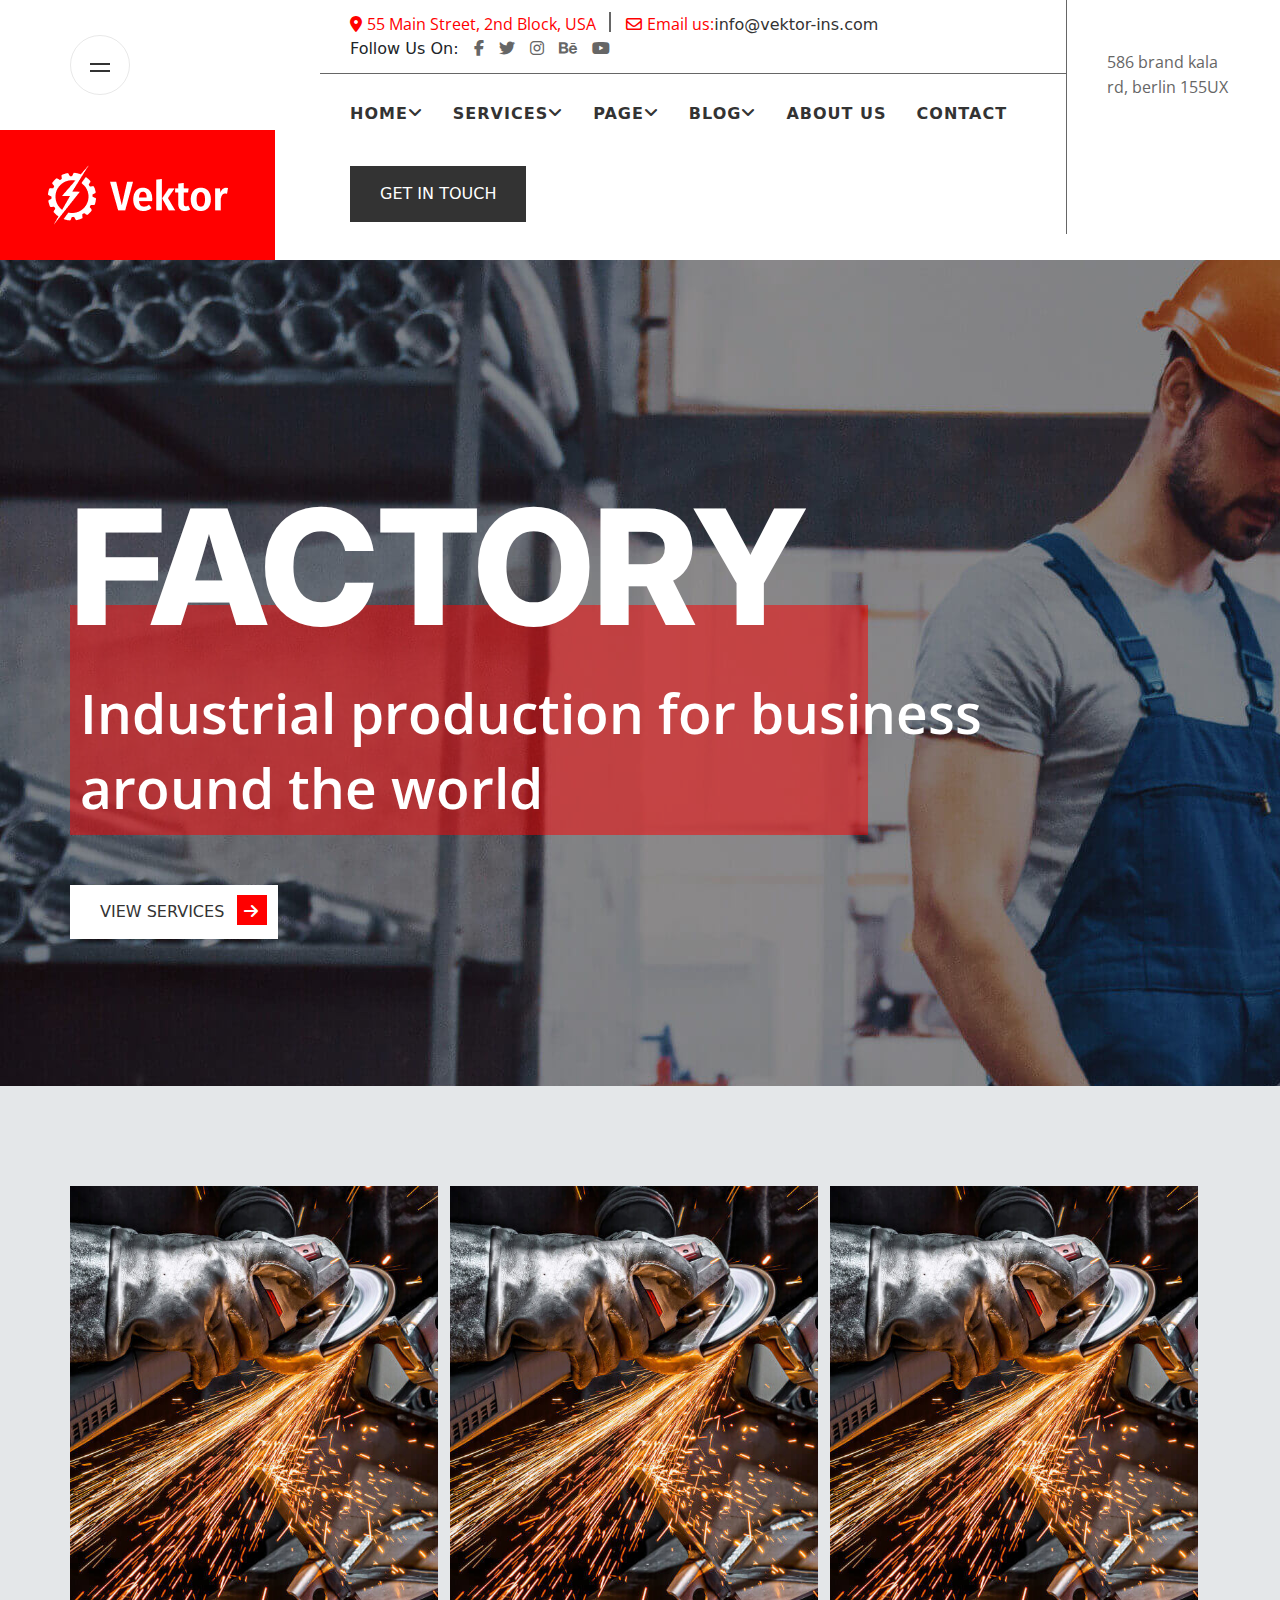
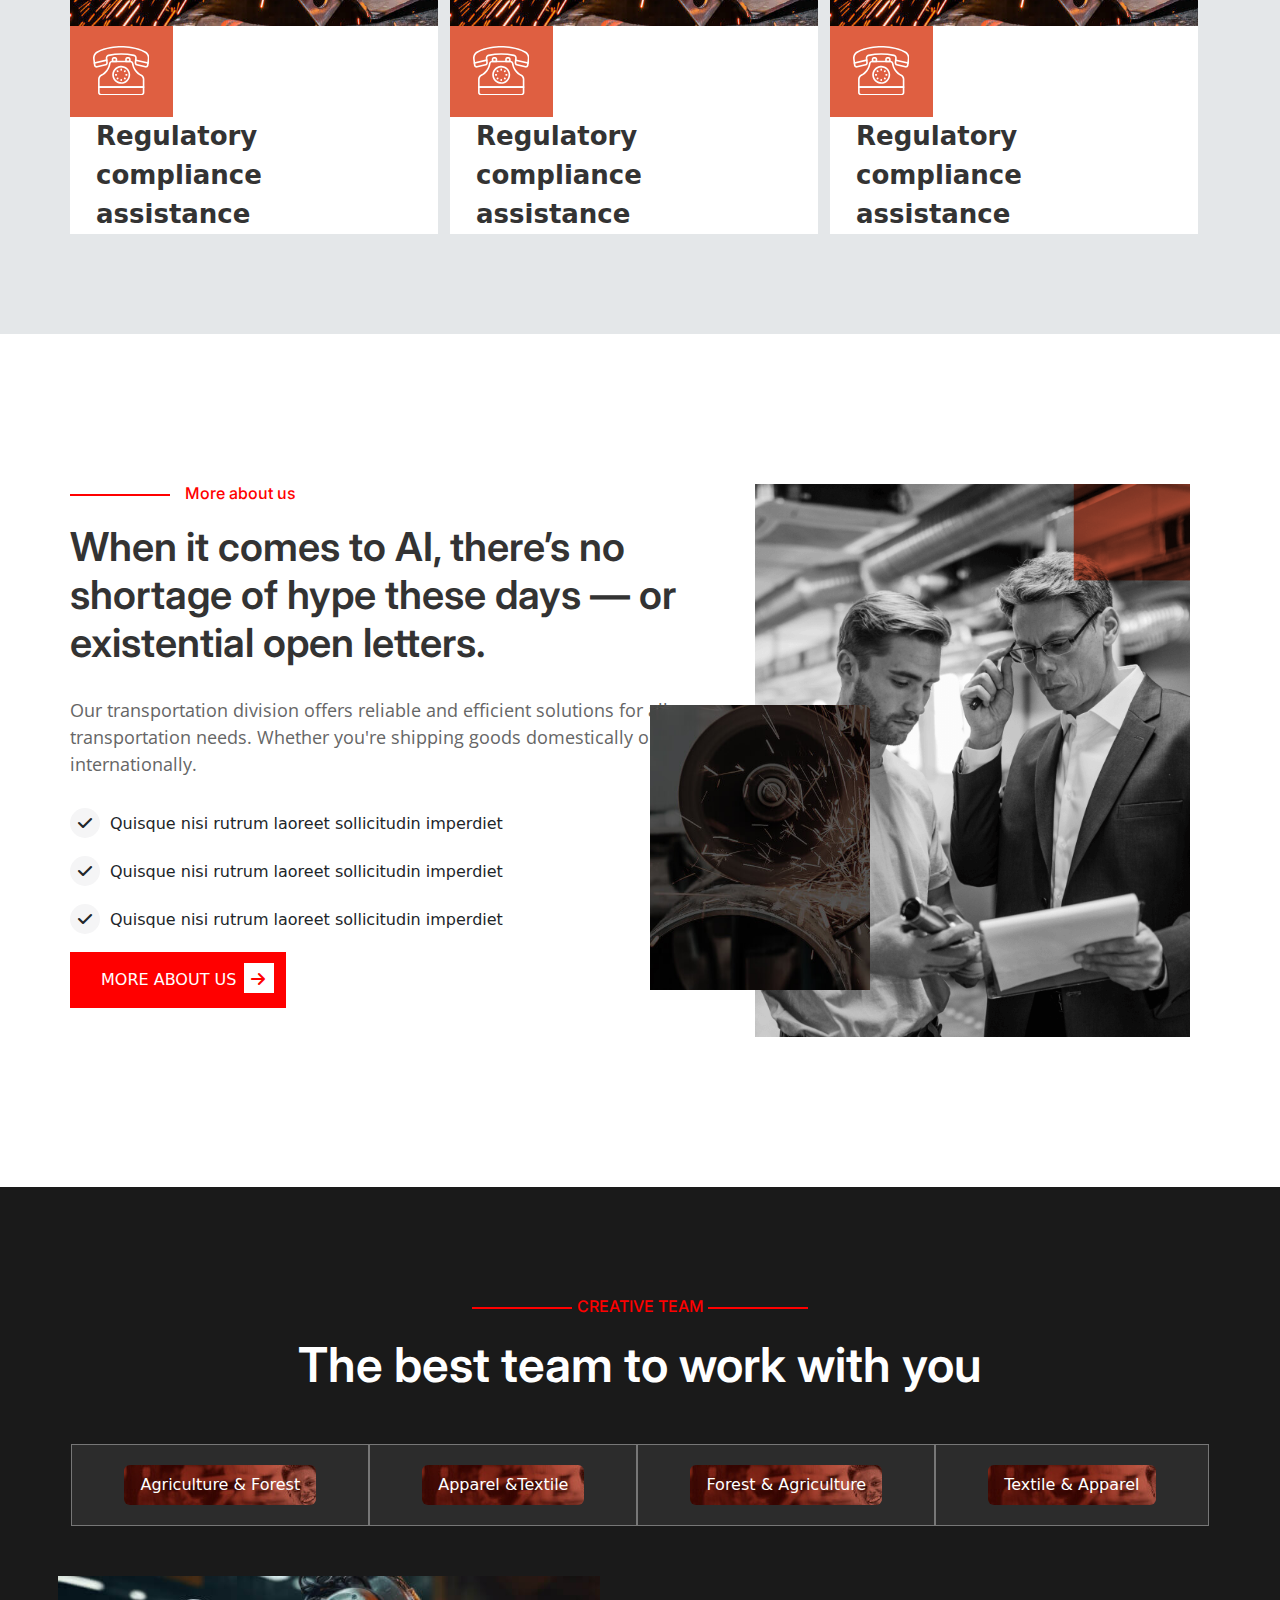
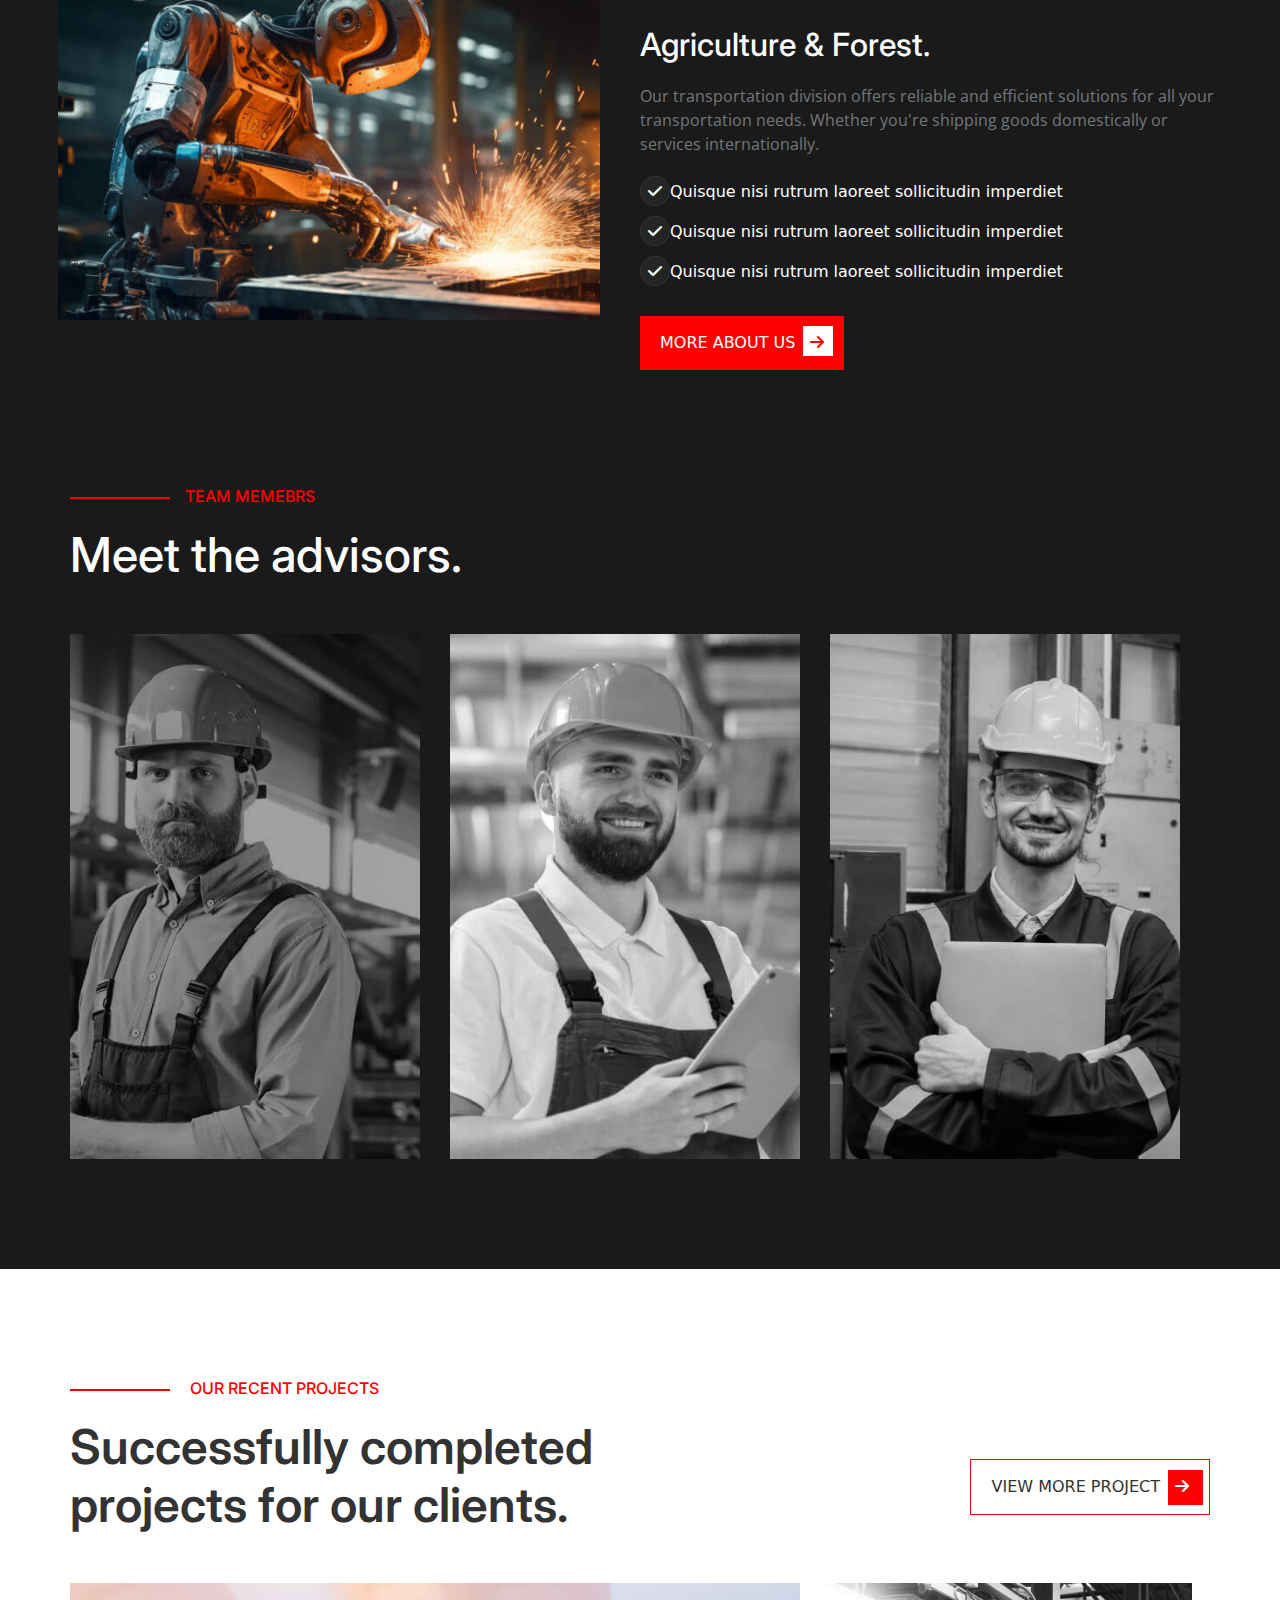
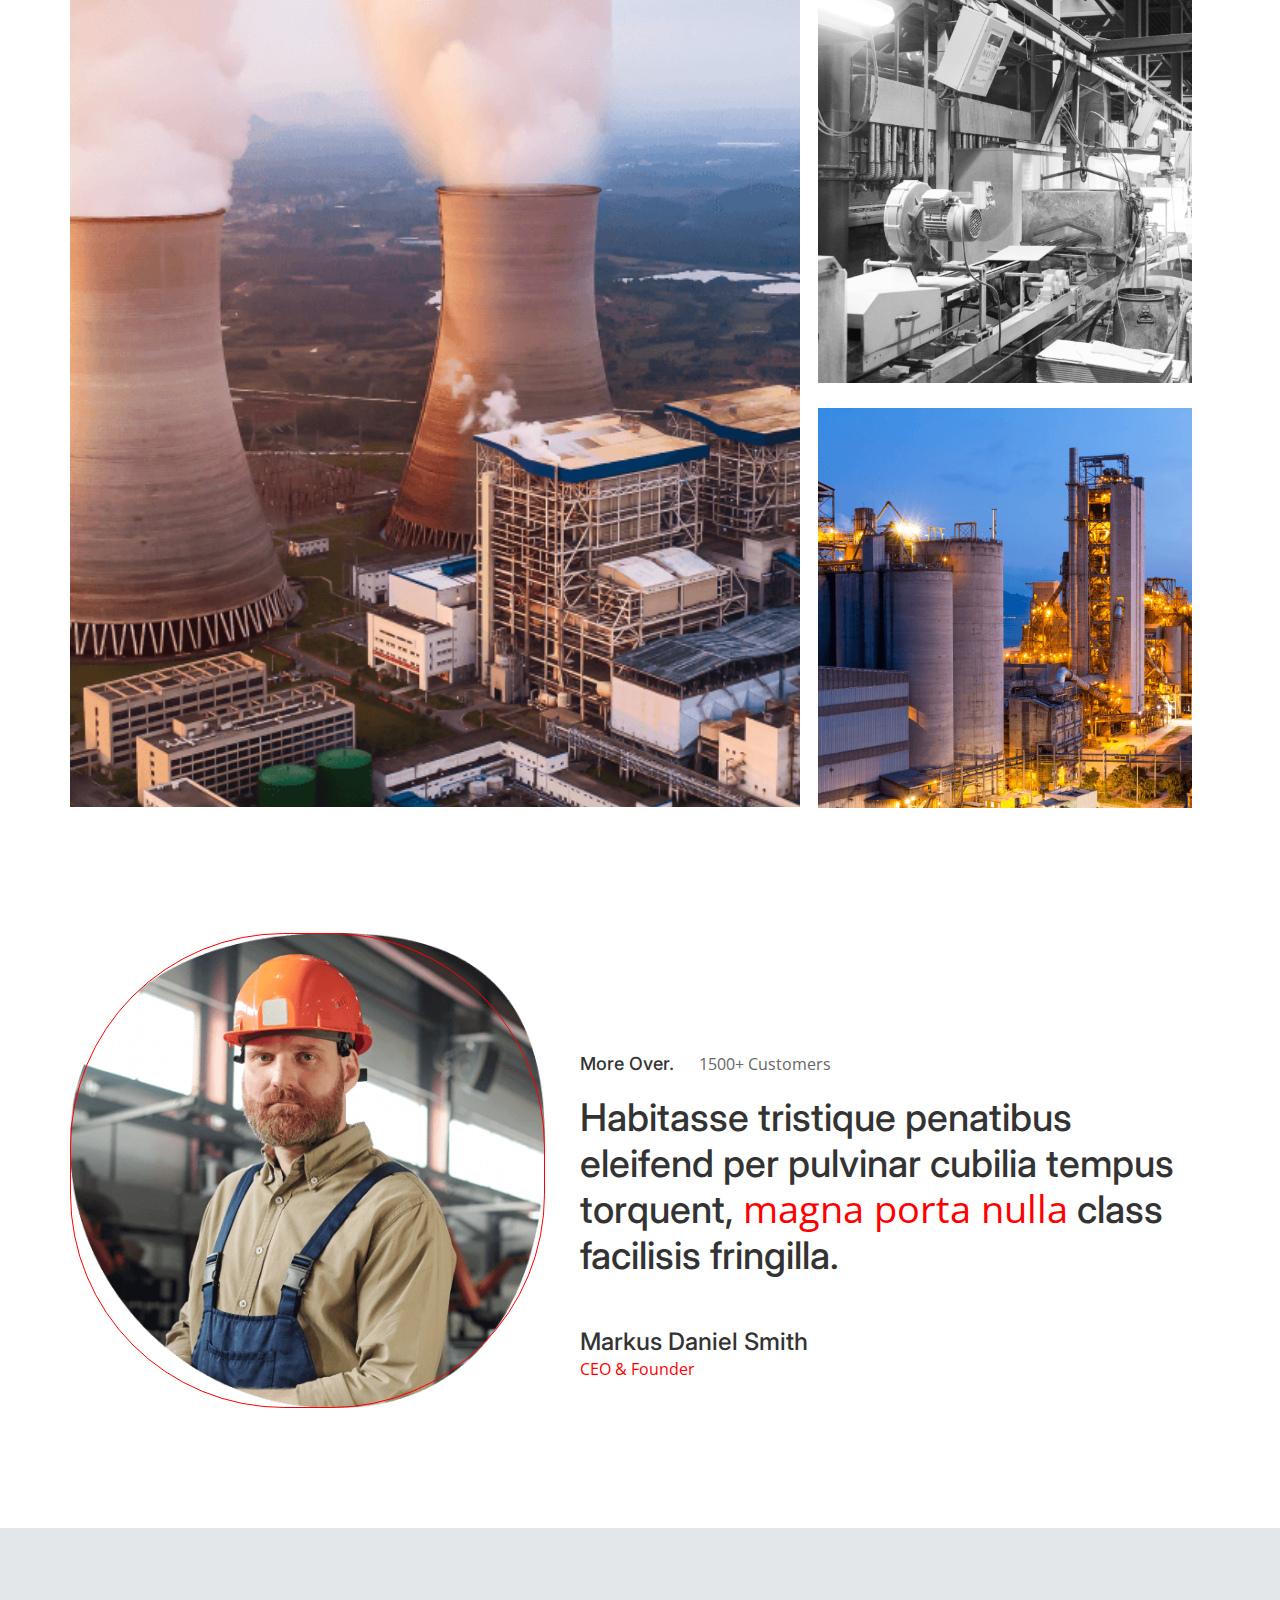
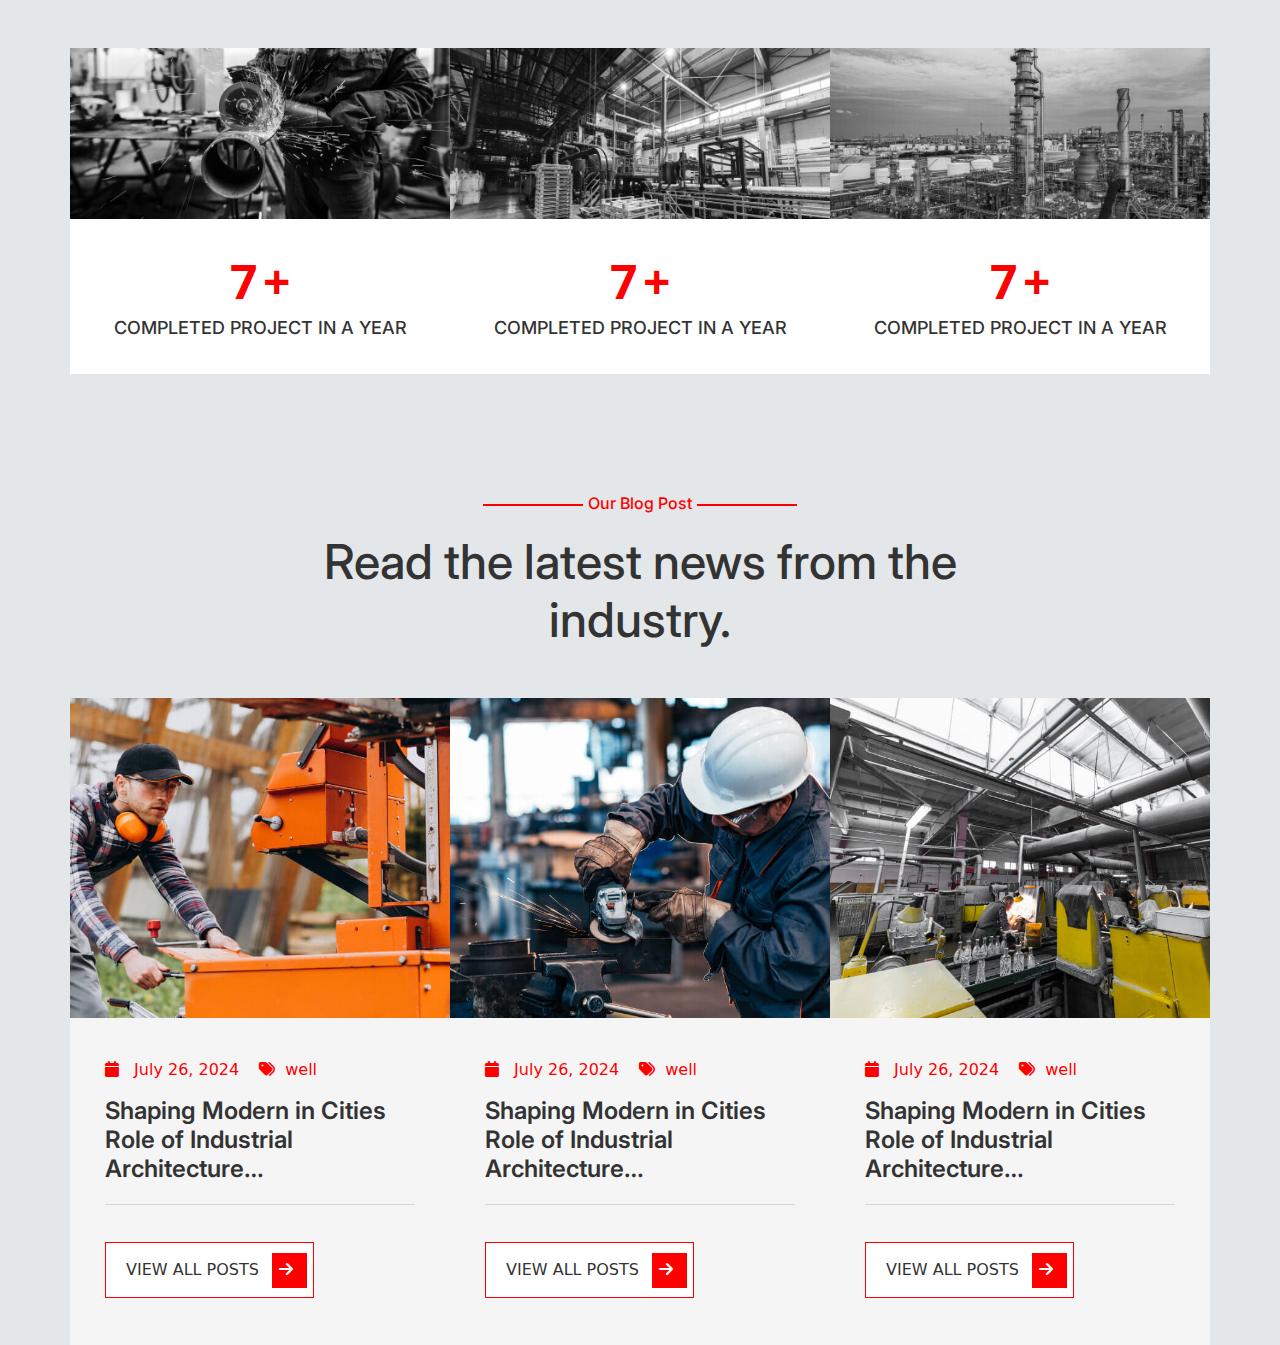
==== index.html @ 62a250c1 "inital fil" ====
<!DOCTYPE html>
<html lang="en">

<head>
    <meta charset="UTF-8">
    <meta name="viewport" content="width=device-width, initial-scale=1.0">
    <title>Vector HTML Template</title>
    <link rel="icon" type="image/png" href="img/logo.png">
    <link rel="stylesheet" href="css/all.min.css">
    <link rel="stylesheet" href="css/bootstrap.min.css">
    <link rel="stylesheet" href="css/select2.css">
    <link rel="stylesheet" href="css/slick.css">
    <link rel="stylesheet" href="css/style.css">
</head>

<body>
<!--=========================
        HEADER START
==========================-->
   <header class="header-area">
        <div class="container-fluid">
            <div class="row">
                <div class="col-xl-3">
                    <div class="logo-area d-flex flex-wrap">
                        <div class="circle">
                            <div class="circle-box">
                                <div class="line1"></div>
                                <div class="line2"></div>
                                <div class="line3"></div>
                                <div class="line4"></div>
                            </div>
                        </div>
                        <div class="logo">
                            <a href="#">
                                <img src="/img/logo (2).png" alt="">
                            </a>
                        </div>
                    </div>
                </div>
                <div class="col-xl-7">
                    <div class="header-main">
                        <div class="header-top d-flex flex-wrap">
                            <div class="header-top-left">
                                <ul class="d-flex flex-wrap">
                                    <li class="border-right"><i class="fa-solid fa-location-dot"></i> <span> 55 Main Street, 2nd Block, USA</span></li>
                                    <li><i class="fa-regular fa-envelope"></i> <span> Email us:</span><a href="#"> info@vektor-ins.com</a></li>
                                </ul>
                            </div>
                            <div class="header_top_right">
                                <ul class="d-flex flex-wrap">
                                    <li>Follow Us On:</li>
                                    <li><a href="#"><i class="fab fa-facebook-f"></i></a></li>
                                    <li><a href="#"><i class="fab fa-twitter"></i></a></li>
                                    <li><a href="#"><i class="fab fa-instagram"></i></a></li>
                                    <li><a href="#"><i class="fab fa-behance"></i></a></li>
                                    <li><a href="#"><i class="fab fa-youtube"></i></a></li>
                                </ul>
                            </div>
                        </div>
                        <div class="menu d-flex flex-wrap">
                            <div class="main-menu">
                                <ul class="d-flex flex-wrap">
                                    <li>
                                        <a href="#">Home<i class="fas fa-angle-down"></i></a>
                                        <ul class="submenu">
                                            <li><a href="#">Home</a></li>
                                            <li><a href="#">Home two</a></li>
                                            <li><a href="#">Home three</a></li>
                                        </ul>
                                    </li>
                                    <li>
                                        <a href="#">services<i class="fas fa-angle-down"></i></a>
                                        <ul class="submenu">
                                            <li><a href="#">service</a></li>
                                            <li><a href="#">Service Details</a></li>
                                        </ul>
                                    </li>
                                    <li>
                                        <a href="#">Page<i class="fas fa-angle-down"></i></a>
                                        <ul class="submenu">
                                            <li>
                                                <a href="#">Project<i class="fas fa-angle-right"></i></a>
                                                <ul class="submenu">
                                                    <li><a href="#">Project</a></li>
                                                    <li><a href="#">Project details</a></li>
                                                </ul>
                                            </li>
                                            <li>
                                                <a href="#">team<i class="fas fa-angle-right"></i></a>
                                                <ul class="submenu">
                                                    <li><a href="#">Project</a></li>
                                                    <li><a href="#">Project details</a></li>
                                                </ul>
                                            </li>
                                            <li>
                                                <a href="#">shop<i class="fas fa-angle-right"></i></a>
                                                <ul class="submenu">
                                                    <li><a href="#">Project</a></li>
                                                    <li><a href="#">Project details</a></li>
                                                </ul>
                                            </li>
                                            <li><a href="#">Appointment</a></li>
                                            <li><a href="#">404 page</a></li>
                                        </ul>
                                    </li>
                                    <li>
                                        <a href="#">Blog<i class="fas fa-angle-down"></i></a>
                                        <ul class="submenu">
                                            <li><a href="#">Project</a></li>
                                            <li><a href="#">Project details</a></li>
                                        </ul>
                                    </li>
                                    <li><a href="#">about us</a></li>
                                    <li><a href="#">contact</a></li>
                                </ul>
                            </div>
                            <div class="menu-right">
                                <a class="button" "#">get in touch<i class="fas fa-arrow-right"></i></a>
                            </div>
                        </div>
                    </div>
                </div>
                <div class="col-xl-2">
                    <div class="header-location">
                        <span>586 brand kala rd, berlin 155UX</span>
                    </div>
                </div>
            </div>
        </div>
   </header>

<!--=========================
        HEADER END
==========================-->
<!--=========================
        BANNER START
==========================-->
    <section class="hero-area">
        <div class="hero-slider">
          <div class="hero" style="background: url('./img/hero/slideimg3.jpg');">
            <div class="container">
                <div class="row">
                    <div class="col-xl-12">
                        <div class="hero-text">
                            <h1>Factory</h1>
                            <p>Industrial production for business<br> around the world</p>
                            <a class="button" href="#">View Services <i class="fas fa-arrow-right"></i></a>
                        </div>
                    </div>
                </div>
            </div>
          </div>
          <div class="hero" style="background: url('./img/hero/slideimg2.jpg');">
            <div class="container">
                <div class="row">
                    <div class="col-xl-12">
                        <div class="hero-text">
                            <h1>Factory</h1>
                            <p>Industrial production for business<br> around the world</p>
                            <a class="button" href="#">View Services <i class="fas fa-arrow-right"></i></a>
                        </div>
                    </div>
                </div>
            </div>
          </div>
          <div class="hero" style="background: url('./img/hero/slideimg4.jpg');">
            <div class="container">
                <div class="row">
                    <div class="col-xl-12">
                        <div class="hero-text">
                            <h1>Factory</h1>
                            <p>Industrial production for business<br> around the world</p>
                            <a class="button" href="#">View Services <i class="fas fa-arrow-right"></i></a>
                        </div>
                    </div>
                </div>
            </div>
          </div>
        </div>
      </section>
<!--=========================
        BANNER END
==========================-->

<!--=========================
        Service Start
 ==========================-->
    <section class="service-area ">
        <div class="container">
            <div class="row ">
                <div class="col-xl-4">
                    <div class="service-box">
                        <div class="service-card">
                            <div class="service-icon">
                                <img src="img/project/project-img-seven.jpg" alt="">
                            </div>
                            <div class="serive-contet d-flex flex-wrap">
                                <div class="service-thumb-image">
                                    <img src="img/service/1.png" alt="">
                                </div>
                                <div class="service-title">
                                    <a href="#"> Regulatory compliance <br> assistance </a>
                                </div>
                            </div>
                        </div>
                        <div class="service-overly">
                            <div class="align-middle">
                                <div class="service-overly-icon">
                                    <i class="fa-solid fa-phone"></i>
                                </div>
                                <a href="#"> Regulatory compliance assistance </a>
                                <div class="overly-icon">
                                    <a href="#">
                                        <div class="icon-1"><i class="fas fa-arrow-right"></i></div>
                                        <div class="icon-2"><i class="fas fa-arrow-right"></i></div>
                                    </a>
                                </div>
                            </div>
                        </div>
                    </div>
                </div>
                <div class="col-xl-4">
                    <div class="service-box">
                        <div class="service-card">
                            <div class="service-icon">
                                <img src="img/project/project-img-seven.jpg" alt="">
                            </div>
                            <div class="serive-contet d-flex flex-wrap">
                                <div class="service-thumb-image">
                                    <img src="img/service/1.png" alt="">
                                </div>
                                <div class="service-title">
                                    <a href="#"> Regulatory compliance <br> assistance </a>
                                </div>
                            </div>
                        </div>
                        <div class="service-overly">
                            <div class="align-middle">
                                <div class="service-overly-icon">
                                    <i class="fa-solid fa-phone"></i>
                                </div>
                                <a href="#"> Regulatory compliance assistance </a>
                                <div class="overly-icon">
                                    <a href="#">
                                        <div class="icon-1"><i class="fas fa-arrow-right"></i></div>
                                        <div class="icon-2"><i class="fas fa-arrow-right"></i></div>
                                    </a>
                                </div>
                            </div>
                        </div>
                    </div>
                </div>
                <div class="col-xl-4">
                    <div class="service-box">
                        <div class="service-card">
                            <div class="service-icon">
                                <img src="img/project/project-img-seven.jpg" alt="">
                            </div>
                            <div class="serive-contet d-flex flex-wrap">
                                <div class="service-thumb-image">
                                    <img src="img/service/1.png" alt="">
                                </div>
                                <div class="service-title">
                                    <a href="#"> Regulatory compliance <br> assistance </a>
                                </div>
                            </div>
                        </div>
                        <div class="service-overly">
                            <div class="align-middle">
                                <div class="service-overly-icon">
                                    <i class="fa-solid fa-phone"></i>
                                </div>
                                <a href="#"> Regulatory compliance assistance </a>
                                <div class="overly-icon">
                                    <a href="#">
                                        <div class="icon-1"><i class="fas fa-arrow-right"></i></div>
                                        <div class="icon-2"><i class="fas fa-arrow-right"></i></div>
                                    </a>
                                </div>
                            </div>
                        </div>
                    </div>
                </div>
            </div>
        </div>
    </section>
<!--=========================
            Service  END
==========================-->
<!--=========================
           About Us Start
==========================-->
<section class="about-area">
    <div class="container">
        <div class="row">
            <div class="col-xl-7">
                <div class="about-content">
                    <div class="about-text">
                        <h5>More about us</h5>
                        <h2>When it comes to AI, there’s no shortage of hype these days — or existential open letters.</h2>
                        <p>Our transportation division offers reliable and efficient solutions for all your <br> transportation needs. Whether you're shipping goods domestically or services internationally.</p>
                    </div>
                    <div class="about-list">
                        <ul>
                            <li><i class="fa fa-check" aria-hidden="true"></i>Quisque nisi rutrum laoreet sollicitudin imperdiet</li>
                            <li><i class="fa fa-check" aria-hidden="true"></i>Quisque nisi rutrum laoreet sollicitudin imperdiet</li>
                            <li><i class="fa fa-check" aria-hidden="true"></i>Quisque nisi rutrum laoreet sollicitudin imperdiet</li>
                        </ul>
                    </div>
                    <div class="about-button">
                        <a class="button" href="#">more about us<i class="fas fa-arrow-right"></i></a>
                    </div>
                </div>
            </div>
            <div class="col-xl-5">
                <div class="about-image">
                    <div class="about-big-image">
                        <img src="img/about/img.png" alt="">
                    </div>
                    <div class="about-small-image">
                        <img src="img/about/page-title.jpg" alt="">
                    </div>
                </div>
            </div>
        </div>
    </div>
</section>



<!--=========================
     About Us End
==========================-->
<!-- =========================
     Team Work Start
========================== -->
<section class="team-work-area">
    <div class="container">
        <div class="row">
            <div class="col-xl-12">
                <div class="team-work-heading">
                    <h5>Creative team </h5>
                    <h2>The best team to work with you</h2>
                </div>
                <div class="team-work-tabs">
                    <ul class="nav nav-pills mb-3" id="pills-tab" role="tablist">
                        <li class="nav-item" role="presentation">
                          <button style="background: url(img/about/single-about-client-company2.jpg);" class="nav-link active" id="agriculture-tab" data-bs-toggle="tab" data-bs-target="#agriculture" type="button" role="tab" aria-controls="agriculture" aria-selected="true">Agriculture & Forest</button>
                        </li>
                        <li class="nav-item" role="presentation">
                            <button style="background: url(img/about/single-about-client-company2.jpg);" class="nav-link " id="textile-tab" data-bs-toggle="pill" data-bs-target="#textile" type="button" role="tab" aria-controls="textile" aria-selected="true">Apparel &Textile</button>
                        </li>
                        <li class="nav-item" role="presentation">
                            <button style="background: url(img/about/single-about-client-company2.jpg);" class="nav-link" id="forest-tab" data-bs-toggle="pill" data-bs-target="#forest" type="button" role="tab" aria-controls="forest" aria-selected="false"> Forest & Agriculture</button>
                        </li>
                        <li class="nav-item" role="presentation">
                            <button style="background: url(img/about/single-about-client-company2.jpg);" class="nav-link" id="apparel-tab" data-bs-toggle="pill" data-bs-target="#apparel" type="button" role="tab" aria-controls="apparel" aria-selected="false">Textile & Apparel</button>
                        </li>
                      </ul>
                      <div class="tab-content" id="pills-tabContent">
                        <div class="tab-pane fade show active" id="agriculture" role="tabpanel" aria-labelledby="agriculture">
                            <div class="row">
                                <div class="col-xl-6">
                                    <div class="tab-image">
                                        <img src="img/home-one/service-tab-img-four.jpg" alt="">
                                    </div>
                                </div>
                                <div class="col-xl-6">
                                    <div class="tab-content">
                                        <div class="tab-text">
                                            <h3>Agriculture & Forest.</h3>
                                            <p>Our transportation division offers reliable and efficient solutions for all your <br> transportation needs. Whether you're shipping goods domestically or services internationally.</p>
                                        </div>
                                        <div class="tab-list">
                                            <ul>
                                                <li><i class="fa fa-check" aria-hidden="true"></i>Quisque nisi rutrum laoreet sollicitudin imperdiet</li>
                                                <li><i class="fa fa-check" aria-hidden="true"></i>Quisque nisi rutrum laoreet sollicitudin imperdiet</li>
                                                <li><i class="fa fa-check" aria-hidden="true"></i>Quisque nisi rutrum laoreet sollicitudin imperdiet</li>
                                            </ul>
                                        </div>
                                        <div class="tab-button">
                                            <a class="button" href="#">more about us<i class="fas fa-arrow-right"></i></a>
                                        </div>
                                    </div>
                                </div>
                            </div>
                        </div>
                        <div class="tab-pane fade" id="textile" role="tabpanel" aria-labelledby="textile">
                            <div class="row">
                                <div class="col-xl-6">
                                    <div class="tab-image">
                                        <img src="img/home-one/service-tab-img.jpg" alt="">
                                    </div>
                                </div>
                                <div class="col-xl-6">
                                    <div class="tab-content">
                                        <div class="tab-text">
                                            <h3>Agriculture & Forest.</h3>
                                            <p>Our transportation division offers reliable and efficient solutions for all your <br> transportation needs. Whether you're shipping goods domestically or services internationally.</p>
                                        </div>
                                        <div class="tab-list">
                                            <ul>
                                                <li><i class="fa fa-check" aria-hidden="true"></i>Quisque nisi rutrum laoreet sollicitudin imperdiet</li>
                                                <li><i class="fa fa-check" aria-hidden="true"></i>Quisque nisi rutrum laoreet sollicitudin imperdiet</li>
                                                <li><i class="fa fa-check" aria-hidden="true"></i>Quisque nisi rutrum laoreet sollicitudin imperdiet</li>
                                            </ul>
                                        </div>
                                        <div class="tab-button">
                                            <a class="button" href="#">more about us<i class="fas fa-arrow-right"></i></a>
                                        </div>
                                    </div>
                                </div>
                            </div>
                        </div>
                        <div class="tab-pane fade" id="forest" role="tabpanel" aria-labelledby="forest">
                            <div class="row">
                                <div class="col-xl-6">
                                    <div class="tab-image">
                                        <img src="img/home-one/service-tab-img-two.jpg" alt="">
                                    </div>
                                </div>
                                <div class="col-xl-6">
                                    <div class="tab-content">
                                        <div class="tab-text">
                                            <h3>Agriculture & Forest.</h3>
                                            <p>Our transportation division offers reliable and efficient solutions for all your <br> transportation needs. Whether you're shipping goods domestically or services internationally.</p>
                                        </div>
                                        <div class="tab-list">
                                            <ul>
                                                <li><i class="fa fa-check" aria-hidden="true"></i>Quisque nisi rutrum laoreet sollicitudin imperdiet</li>
                                                <li><i class="fa fa-check" aria-hidden="true"></i>Quisque nisi rutrum laoreet sollicitudin imperdiet</li>
                                                <li><i class="fa fa-check" aria-hidden="true"></i>Quisque nisi rutrum laoreet sollicitudin imperdiet</li>
                                            </ul>
                                        </div>
                                        <div class="tab-button">
                                            <a class="button" href="#">more about us<i class="fas fa-arrow-right"></i></a>
                                        </div>
                                    </div>
                                </div>
                            </div>
                        </div>
                        <div class="tab-pane fade" id="apparel" role="tabpanel" aria-labelledby="apparel">
                            <div class="row">
                                <div class="col-xl-6">
                                    <div class="tab-image">
                                        <img src="img/home-one/service-tab-img.jpg" alt="">
                                    </div>
                                </div>
                                <div class="col-xl-6">
                                    <div class="tab-content">
                                        <div class="tab-text">
                                            <h3>Textile.</h3>
                                            <p>Our transportation division offers reliable and efficient solutions for all your <br> transportation needs. Whether you're shipping goods domestically or services internationally.</p>
                                        </div>
                                        <div class="tab-list">
                                            <ul>
                                                <li><i class="fa fa-check" aria-hidden="true"></i>Quisque nisi rutrum laoreet sollicitudin imperdiet</li>
                                                <li><i class="fa fa-check" aria-hidden="true"></i>Quisque nisi rutrum laoreet sollicitudin imperdiet</li>
                                                <li><i class="fa fa-check" aria-hidden="true"></i>Quisque nisi rutrum laoreet sollicitudin imperdiet</li>
                                            </ul>
                                        </div>
                                        <div class="tab-button">
                                            <a class="button" href="#">more about us<i class="fas fa-arrow-right"></i></a>
                                        </div>
                                    </div>
                                </div>
                            </div>
                        </div>
                      </div>
                </div>
            </div>
        </div>
    </div>
</section>
<!-- =========================
     Team Work End
========================== -->

<!-- =========================
     Team Member Start
========================== -->
<section class="team-member-area">
    <div class="container">
        <div class="row">
            <div class="col-xl-12">
                <div class="team-member-heading">
                    <h5>Team Memebrs</h5>
                    <h3>Meet the advisors.</h3>
                </div>
            </div>
            <div class="col-xl-4">
                <div class="advisor-item">
                    <div class="advisor-image">
                        <img src="/img/team/team.jpg" alt="">
                    </div>
                    <div class="team-social">
                        <ul>
                            <li><a href="#"><i class="fab fa-facebook-f"></i></a></li>
                            <li><a href="#"><i class="fab fa-twitter"></i></a></li>
                            <li><a href="#"><i class="fab fa-instagram"></i></a></li>
                            <li><a href="#"><i class="fab fa-behance"></i></a></li>
                        </ul>
                    </div>
                    <div class="advisor-text">
                        <p>ARCHITECT</p>
                        <a href="#">Daniel Smith</a>
                    </div>
                </div>
            </div>
            <div class="col-xl-4">
                <div class="advisor-item">
                    <div class="advisor-image">
                        <img src="/img/team/teamimg4.jpg" alt="">
                    </div>
                    <div class="team-social">
                        <ul>
                            <li><a href="#"><i class="fab fa-facebook-f"></i></a></li>
                            <li><a href="#"><i class="fab fa-twitter"></i></a></li>
                            <li><a href="#"><i class="fab fa-instagram"></i></a></li>
                            <li><a href="#"><i class="fab fa-behance"></i></a></li>
                        </ul>
                    </div>
                    <div class="advisor-text">
                        <p>ARCHITECT</p>
                        <a href="#">Daniel Smith</a>
                    </div>
                </div>
            </div>
            <div class="col-xl-4">
                <div class="advisor-item">
                    <div class="advisor-image">
                        <img src="/img/team/teamimg2.jpg" alt="">
                    </div>
                    <div class="team-social">
                        <ul>
                            <li><a href="#"><i class="fab fa-facebook-f"></i></a></li>
                            <li><a href="#"><i class="fab fa-twitter"></i></a></li>
                            <li><a href="#"><i class="fab fa-instagram"></i></a></li>
                            <li><a href="#"><i class="fab fa-behance"></i></a></li>
                        </ul>
                    </div>
                    <div class="advisor-text">
                        <p>ARCHITECT</p>
                        <a href="#">Daniel Smith</a>
                    </div>
                </div>
            </div>
        </div>
    </div>
</section>
<!-- =========================
     Team Member End
========================== -->

<!-- =========================
     Project Start
========================== -->
<section class="project-area">
    <div class="container">
        <div class="row">
            <div class="col-xl-12">
                <div class="project-heading d-flex flex-wrap">
                    <div class="project-text">
                        <h6>OUR RECENT PROJECTS</h6>
                        <h2>Successfully completed <br> projects for our clients.</h2>
                    </div>
                    <div class="project-button">
                        <a href="#">view more project<i class="fas fa-arrow-right"></i></a>
                    </div>
                </div>
            </div>
            <div class="col-xl-8">
                <div class="project-item">
                    <div class="project-image">
                        <img src="/img/project/project-1.png" alt="">
                    </div>
                    <div class="project-content">
                        <div class="project-box1"></div>
                        <div class="project-box2"></div>
                        <div class="project-category">
                            <a href="#">Industrial Network</a>
                            <ul class="d-flex flex-wrap">
                                <li><a href="#">Industry,</a></li>
                                <li><a href="#">Factory,</a></li>
                                <li><a href="#"> Management</a></li>
                            </ul>
                        </div>
                    </div>
                </div>
            </div>
            <div class="col-xl-4">
                <div class="row">
                    <div class="clo-xl-12">
                        <div class="project-item">
                            <div class="project-image-2">
                                <img src="/img/project/project-2.png" alt="">
                            </div>
                            <div class="project-content-2">
                                <div class="project-box3"></div>
                                <div class="project-box4"></div>
                                <div class="project-category">
                                    <a href="#">Industrial Network</a>
                                    <ul class="d-flex flex-wrap">
                                        <li><a href="#">Industry,</a></li>
                                        <li><a href="#">Factory,</a></li>
                                        <li><a href="#"> Management</a></li>
                                    </ul>
                                </div>
                            </div>
                        </div>
                    </div>
                    <div class="clo-xl-12">
                        <div class="project-item">
                            <div class="project-image-2">
                                <img src="/img/project/project-3.png" alt="">
                            </div>
                            <div class="project-content">
                                <div class="project-box3"></div>
                                <div class="project-box4"></div>
                                <div class="project-category">
                                    <a href="#">Industrial Network</a>
                                    <ul class="d-flex flex-wrap">
                                        <li><a href="#">Industry,</a></li>
                                        <li><a href="#">Factory,</a></li>
                                        <li><a href="#"> Management</a></li>
                                    </ul>
                                </div>
                            </div>
                        </div>
                    </div>
                </div>
            </div>
        </div>
    </div>
</section>

<!-- =========================
        Project End
========================== -->
<!-- =========================
        customer Start
========================== -->
<section class="customer-area">
    <div class="container">
        <div class="row">
            <div class="col-xl-5">
                <div class="customer-image">
                    <img src="/img/home-one/testimonial-img.png" alt="">
                </div>
            </div>
            <div class="col-xl-7">
                <div class="customer-text">
                    <h6>More Over. <span>1500+ Customers</span></h6>
                    <h2>Habitasse tristique penatibus eleifend per pulvinar cubilia tempus torquent, <span>magna porta nulla</span> class facilisis fringilla.</h2>
                    <h4>Markus Daniel Smith</h4>
                    <p>CEO & Founder</p>
                </div>
            </div>
        </div>
    </div>
</section>

<!-- =========================
        customer End
========================== -->

<!-- =========================
        Counter Start
========================== -->
<section class="counter-area">
    <div class="container">
        <div class="row">
            <div class="col-xl-4">
                <div class="counter-item">
                    <div class="counter-image">
                        <img src="/img/home-one/counter-v2-img.jpg" alt="">
                    </div>
                    <div class="counter-text">
                        <div class="counter-plugin"><span class="counter " data-duration="90000">35000</span> <span>+</span></div>
                        <h5>Completed Project In a Year</h5>
                    </div>
                </div>
            </div>
            <div class="col-xl-4">
                <div class="counter-item">
                    <div class="counter-image">
                        <img src="/img/home-one/counter-v2-img-two.jpg" alt="">
                    </div>
                    <div class="counter-text">
                        <div class="counter-plugin"><span class="counter " data-duration="90000">35000</span> <span>+</span></div>
                        <h5>Completed Project In a Year</h5>
                    </div>
                </div>
            </div>
            <div class="col-xl-4">
                <div class="counter-item">
                    <div class="counter-image">
                        <img src="/img/home-one/counter-v2-img-three.jpg" alt="">
                    </div>
                    <div class="counter-text">
                        <div class="counter-plugin"><span class="counter " data-duration="90000">35000</span> <span>+</span></div>
                        <h5>Completed Project In a Year</h5>
                    </div>
                </div>
            </div>
        </div>
    </div>
</section>

<!-- =========================
        Counter End
==========================  -->
<!-- =========================
        Blog Start
==========================  -->
<section class="blog-area">
    <div class="container">
        <div class="row">
            <div class="col-xl-12">
                <div class="blog-heading">
                    <h6> Our Blog Post</h6>
                    <h2>Read the latest news from the <br>industry.</h2>
                </div>
            </div>
            <div class="col-xl-4">
                <div class="blog-content">
                    <div class="blog-image">
                        <a href="#"><img src="img/home-one/blog/blog8.jpg" alt=""></a>
                    </div>
                    <div class="blog-deatils">
                        <div class="blog-item d-flex flex-wrap">
                            <a href="#"><i class="fas fa-calendar" aria-hidden="true"></i> July 26, 2024</a>
                            <a href="#"><i class="fas fa-tags" aria-hidden="true"></i>well</a>
                        </div>
                        <h3><a href="#">Shaping Modern in Cities Role of Industrial Architecture…</a></h3>
                        <div class="blog-button">
                            <a href="#" class="button">View All posts <i class="fas fa-arrow-right"></i></a>
                        </div>
                    </div>
                </div>
            </div>
            <div class="col-xl-4">
                <div class="blog-content">
                    <div class="blog-image">
                        <a href="#"><img src="img/home-one/blog/blog3.jpg" alt=""></a>
                    </div>
                    <div class="blog-deatils">
                        <div class="blog-item d-flex flex-wrap">
                            <a href="#"><i class="fas fa-calendar" aria-hidden="true"></i> July 26, 2024</a>
                            <a href="#"><i class="fas fa-tags" aria-hidden="true"></i>well</a>
                        </div>
                        <h3><a href="#">Shaping Modern in Cities Role of Industrial Architecture…</a></h3>
                        <div class="blog-button">
                            <a href="#" class="button">View All posts <i class="fas fa-arrow-right"></i></a>
                        </div>
                    </div>
                </div>
            </div>
            <div class="col-xl-4">
                <div class="blog-content">
                    <div class="blog-image">
                        <a href="#"><img src="img/home-one/blog/blog.jpg" alt=""></a>
                    </div>
                    <div class="blog-deatils">
                        <div class="blog-item d-flex flex-wrap">
                            <a href="#"><i class="fas fa-calendar" aria-hidden="true"></i> July 26, 2024</a>
                            <a href="#"><i class="fas fa-tags" aria-hidden="true"></i>well</a>
                        </div>
                        <h3><a href="#">Shaping Modern in Cities Role of Industrial Architecture…</a></h3>
                        <div class="blog-button">
                            <a href="#" class="button">View All posts <i class="fas fa-arrow-right"></i></a>
                        </div>
                    </div>
                </div>
            </div>
        </div>
    </div>
</section>



<!-- =========================
        Blog End
========================== -->








    <!-- JQUERY LIBRARY -->
    <script src="/js/jquery.min.js"></script>
    <script src="js/slick.min.js"></script>
    <script src="/js/counter.min.js"></script>
    <!-- BOOTSTRAP JS -->
    <script src="js/bootstrap.bundle.min.js"></script>
    <!-- SELECT-2 JS -->
    <script src="js/select2.js"></script>

    <!-- CUSTOM/SCRIPT JS -->
    <script src="js/script.js"></script>

</body>

</html>
---- css/select2.css ----
.select2-container {
  box-sizing: border-box;
  display: inline-block;
  margin: 0;
  position: relative;
  vertical-align: middle; }
  .select2-container .select2-selection--single {
    box-sizing: border-box;
    cursor: pointer;
    display: block;
    height: 28px;
    user-select: none;
    -webkit-user-select: none; }
    .select2-container .select2-selection--single .select2-selection__rendered {
      display: block;
      padding-left: 8px;
      padding-right: 20px;
      overflow: hidden;
      text-overflow: ellipsis;
      white-space: nowrap; }
    .select2-container .select2-selection--single .select2-selection__clear {
      background-color: transparent;
      border: none;
      font-size: 1em; }
  .select2-container[dir="rtl"] .select2-selection--single .select2-selection__rendered {
    padding-right: 8px;
    padding-left: 20px; }
  .select2-container .select2-selection--multiple {
    box-sizing: border-box;
    cursor: pointer;
    display: block;
    min-height: 32px;
    user-select: none;
    -webkit-user-select: none; }
    .select2-container .select2-selection--multiple .select2-selection__rendered {
      display: inline;
      list-style: none;
      padding: 0; }
    .select2-container .select2-selection--multiple .select2-selection__clear {
      background-color: transparent;
      border: none;
      font-size: 1em; }
  .select2-container .select2-search--inline .select2-search__field {
    box-sizing: border-box;
    border: none;
    font-size: 100%;
    margin-top: 5px;
    margin-left: 5px;
    padding: 0;
    max-width: 100%;
    resize: none;
    height: 18px;
    vertical-align: bottom;
    font-family: sans-serif;
    overflow: hidden;
    word-break: keep-all; }
    .select2-container .select2-search--inline .select2-search__field::-webkit-search-cancel-button {
      -webkit-appearance: none; }

.select2-dropdown {
  background-color: white;
  border: 1px solid #aaa;
  border-radius: 4px;
  box-sizing: border-box;
  display: block;
  position: absolute;
  left: -100000px;
  width: 100%;
  z-index: 1051; }

.select2-results {
  display: block; }

.select2-results__options {
  list-style: none;
  margin: 0;
  padding: 0; }

.select2-results__option {
  padding: 6px;
  user-select: none;
  -webkit-user-select: none; }

.select2-results__option--selectable {
  cursor: pointer; }

.select2-container--open .select2-dropdown {
  left: 0; }

.select2-container--open .select2-dropdown--above {
  border-bottom: none;
  border-bottom-left-radius: 0;
  border-bottom-right-radius: 0; }

.select2-container--open .select2-dropdown--below {
  border-top: none;
  border-top-left-radius: 0;
  border-top-right-radius: 0; }

.select2-search--dropdown {
  display: block;
  padding: 4px; }
  .select2-search--dropdown .select2-search__field {
    padding: 4px;
    width: 100%;
    box-sizing: border-box; }
    .select2-search--dropdown .select2-search__field::-webkit-search-cancel-button {
      -webkit-appearance: none; }
  .select2-search--dropdown.select2-search--hide {
    display: none; }

.select2-close-mask {
  border: 0;
  margin: 0;
  padding: 0;
  display: block;
  position: fixed;
  left: 0;
  top: 0;
  min-height: 100%;
  min-width: 100%;
  height: auto;
  width: auto;
  opacity: 0;
  z-index: 99;
  background-color: #fff;
  filter: alpha(opacity=0); }

.select2-hidden-accessible {
  border: 0 !important;
  clip: rect(0 0 0 0) !important;
  -webkit-clip-path: inset(50%) !important;
  clip-path: inset(50%) !important;
  height: 1px !important;
  overflow: hidden !important;
  padding: 0 !important;
  position: absolute !important;
  width: 1px !important;
  white-space: nowrap !important; }

.select2-container--default .select2-selection--single {
  background-color: #fff;
  border: 1px solid #aaa;
  border-radius: 4px; }
  .select2-container--default .select2-selection--single .select2-selection__rendered {
    color: #444;
    line-height: 28px; }
  .select2-container--default .select2-selection--single .select2-selection__clear {
    cursor: pointer;
    float: right;
    font-weight: bold;
    height: 26px;
    margin-right: 20px;
    padding-right: 0px; }
  .select2-container--default .select2-selection--single .select2-selection__placeholder {
    color: #999; }
  .select2-container--default .select2-selection--single .select2-selection__arrow {
    height: 26px;
    position: absolute;
    top: 1px;
    right: 1px;
    width: 20px; }
    .select2-container--default .select2-selection--single .select2-selection__arrow b {
      border-color: #888 transparent transparent transparent;
      border-style: solid;
      border-width: 5px 4px 0 4px;
      height: 0;
      left: 50%;
      margin-left: -4px;
      margin-top: -2px;
      position: absolute;
      top: 50%;
      width: 0; }

.select2-container--default[dir="rtl"] .select2-selection--single .select2-selection__clear {
  float: left; }

.select2-container--default[dir="rtl"] .select2-selection--single .select2-selection__arrow {
  left: 1px;
  right: auto; }

.select2-container--default.select2-container--disabled .select2-selection--single {
  background-color: #eee;
  cursor: default; }
  .select2-container--default.select2-container--disabled .select2-selection--single .select2-selection__clear {
    display: none; }

.select2-container--default.select2-container--open .select2-selection--single .select2-selection__arrow b {
  border-color: transparent transparent #888 transparent;
  border-width: 0 4px 5px 4px; }

.select2-container--default .select2-selection--multiple {
  background-color: white;
  border: 1px solid #aaa;
  border-radius: 4px;
  cursor: text;
  padding-bottom: 5px;
  padding-right: 5px;
  position: relative; }
  .select2-container--default .select2-selection--multiple.select2-selection--clearable {
    padding-right: 25px; }
  .select2-container--default .select2-selection--multiple .select2-selection__clear {
    cursor: pointer;
    font-weight: bold;
    height: 20px;
    margin-right: 10px;
    margin-top: 5px;
    position: absolute;
    right: 0;
    padding: 1px; }
  .select2-container--default .select2-selection--multiple .select2-selection__choice {
    background-color: #e4e4e4;
    border: 1px solid #aaa;
    border-radius: 4px;
    box-sizing: border-box;
    display: inline-block;
    margin-left: 5px;
    margin-top: 5px;
    padding: 0;
    padding-left: 20px;
    position: relative;
    max-width: 100%;
    overflow: hidden;
    text-overflow: ellipsis;
    vertical-align: bottom;
    white-space: nowrap; }
  .select2-container--default .select2-selection--multiple .select2-selection__choice__display {
    cursor: default;
    padding-left: 2px;
    padding-right: 5px; }
  .select2-container--default .select2-selection--multiple .select2-selection__choice__remove {
    background-color: transparent;
    border: none;
    border-right: 1px solid #aaa;
    border-top-left-radius: 4px;
    border-bottom-left-radius: 4px;
    color: #999;
    cursor: pointer;
    font-size: 1em;
    font-weight: bold;
    padding: 0 4px;
    position: absolute;
    left: 0;
    top: 0; }
    .select2-container--default .select2-selection--multiple .select2-selection__choice__remove:hover, .select2-container--default .select2-selection--multiple .select2-selection__choice__remove:focus {
      background-color: #f1f1f1;
      color: #333;
      outline: none; }

.select2-container--default[dir="rtl"] .select2-selection--multiple .select2-selection__choice {
  margin-left: 5px;
  margin-right: auto; }

.select2-container--default[dir="rtl"] .select2-selection--multiple .select2-selection__choice__display {
  padding-left: 5px;
  padding-right: 2px; }

.select2-container--default[dir="rtl"] .select2-selection--multiple .select2-selection__choice__remove {
  border-left: 1px solid #aaa;
  border-right: none;
  border-top-left-radius: 0;
  border-bottom-left-radius: 0;
  border-top-right-radius: 4px;
  border-bottom-right-radius: 4px; }

.select2-container--default[dir="rtl"] .select2-selection--multiple .select2-selection__clear {
  float: left;
  margin-left: 10px;
  margin-right: auto; }

.select2-container--default.select2-container--focus .select2-selection--multiple {
  border: solid black 1px;
  outline: 0; }

.select2-container--default.select2-container--disabled .select2-selection--multiple {
  background-color: #eee;
  cursor: default; }

.select2-container--default.select2-container--disabled .select2-selection__choice__remove {
  display: none; }

.select2-container--default.select2-container--open.select2-container--above .select2-selection--single, .select2-container--default.select2-container--open.select2-container--above .select2-selection--multiple {
  border-top-left-radius: 0;
  border-top-right-radius: 0; }

.select2-container--default.select2-container--open.select2-container--below .select2-selection--single, .select2-container--default.select2-container--open.select2-container--below .select2-selection--multiple {
  border-bottom-left-radius: 0;
  border-bottom-right-radius: 0; }

.select2-container--default .select2-search--dropdown .select2-search__field {
  border: 1px solid #aaa; }

.select2-container--default .select2-search--inline .select2-search__field {
  background: transparent;
  border: none;
  outline: 0;
  box-shadow: none;
  -webkit-appearance: textfield; }

.select2-container--default .select2-results > .select2-results__options {
  max-height: 200px;
  overflow-y: auto; }

.select2-container--default .select2-results__option .select2-results__option {
  padding-left: 1em; }
  .select2-container--default .select2-results__option .select2-results__option .select2-results__group {
    padding-left: 0; }
  .select2-container--default .select2-results__option .select2-results__option .select2-results__option {
    margin-left: -1em;
    padding-left: 2em; }
    .select2-container--default .select2-results__option .select2-results__option .select2-results__option .select2-results__option {
      margin-left: -2em;
      padding-left: 3em; }
      .select2-container--default .select2-results__option .select2-results__option .select2-results__option .select2-results__option .select2-results__option {
        margin-left: -3em;
        padding-left: 4em; }
        .select2-container--default .select2-results__option .select2-results__option .select2-results__option .select2-results__option .select2-results__option .select2-results__option {
          margin-left: -4em;
          padding-left: 5em; }
          .select2-container--default .select2-results__option .select2-results__option .select2-results__option .select2-results__option .select2-results__option .select2-results__option .select2-results__option {
            margin-left: -5em;
            padding-left: 6em; }

.select2-container--default .select2-results__option--group {
  padding: 0; }

.select2-container--default .select2-results__option--disabled {
  color: #999; }

.select2-container--default .select2-results__option--selected {
  background-color: #ddd; }

.select2-container--default .select2-results__option--highlighted.select2-results__option--selectable {
  background-color: #5897fb;
  color: white; }

.select2-container--default .select2-results__group {
  cursor: default;
  display: block;
  padding: 6px; }

.select2-container--classic .select2-selection--single {
  background-color: #f7f7f7;
  border: 1px solid #aaa;
  border-radius: 4px;
  outline: 0;
  background-image: -webkit-linear-gradient(top, white 50%, #eeeeee 100%);
  background-image: -o-linear-gradient(top, white 50%, #eeeeee 100%);
  background-image: linear-gradient(to bottom, white 50%, #eeeeee 100%);
  background-repeat: repeat-x;
  filter: progid:DXImageTransform.Microsoft.gradient(startColorstr='#FFFFFFFF', endColorstr='#FFEEEEEE', GradientType=0); }
  .select2-container--classic .select2-selection--single:focus {
    border: 1px solid #5897fb; }
  .select2-container--classic .select2-selection--single .select2-selection__rendered {
    color: #444;
    line-height: 28px; }
  .select2-container--classic .select2-selection--single .select2-selection__clear {
    cursor: pointer;
    float: right;
    font-weight: bold;
    height: 26px;
    margin-right: 20px; }
  .select2-container--classic .select2-selection--single .select2-selection__placeholder {
    color: #999; }
  .select2-container--classic .select2-selection--single .select2-selection__arrow {
    background-color: #ddd;
    border: none;
    border-left: 1px solid #aaa;
    border-top-right-radius: 4px;
    border-bottom-right-radius: 4px;
    height: 26px;
    position: absolute;
    top: 1px;
    right: 1px;
    width: 20px;
    background-image: -webkit-linear-gradient(top, #eeeeee 50%, #cccccc 100%);
    background-image: -o-linear-gradient(top, #eeeeee 50%, #cccccc 100%);
    background-image: linear-gradient(to bottom, #eeeeee 50%, #cccccc 100%);
    background-repeat: repeat-x;
    filter: progid:DXImageTransform.Microsoft.gradient(startColorstr='#FFEEEEEE', endColorstr='#FFCCCCCC', GradientType=0); }
    .select2-container--classic .select2-selection--single .select2-selection__arrow b {
      border-color: #888 transparent transparent transparent;
      border-style: solid;
      border-width: 5px 4px 0 4px;
      height: 0;
      left: 50%;
      margin-left: -4px;
      margin-top: -2px;
      position: absolute;
      top: 50%;
      width: 0; }

.select2-container--classic[dir="rtl"] .select2-selection--single .select2-selection__clear {
  float: left; }

.select2-container--classic[dir="rtl"] .select2-selection--single .select2-selection__arrow {
  border: none;
  border-right: 1px solid #aaa;
  border-radius: 0;
  border-top-left-radius: 4px;
  border-bottom-left-radius: 4px;
  left: 1px;
  right: auto; }

.select2-container--classic.select2-container--open .select2-selection--single {
  border: 1px solid #5897fb; }
  .select2-container--classic.select2-container--open .select2-selection--single .select2-selection__arrow {
    background: transparent;
    border: none; }
    .select2-container--classic.select2-container--open .select2-selection--single .select2-selection__arrow b {
      border-color: transparent transparent #888 transparent;
      border-width: 0 4px 5px 4px; }

.select2-container--classic.select2-container--open.select2-container--above .select2-selection--single {
  border-top: none;
  border-top-left-radius: 0;
  border-top-right-radius: 0;
  background-image: -webkit-linear-gradient(top, white 0%, #eeeeee 50%);
  background-image: -o-linear-gradient(top, white 0%, #eeeeee 50%);
  background-image: linear-gradient(to bottom, white 0%, #eeeeee 50%);
  background-repeat: repeat-x;
  filter: progid:DXImageTransform.Microsoft.gradient(startColorstr='#FFFFFFFF', endColorstr='#FFEEEEEE', GradientType=0); }

.select2-container--classic.select2-container--open.select2-container--below .select2-selection--single {
  border-bottom: none;
  border-bottom-left-radius: 0;
  border-bottom-right-radius: 0;
  background-image: -webkit-linear-gradient(top, #eeeeee 50%, white 100%);
  background-image: -o-linear-gradient(top, #eeeeee 50%, white 100%);
  background-image: linear-gradient(to bottom, #eeeeee 50%, white 100%);
  background-repeat: repeat-x;
  filter: progid:DXImageTransform.Microsoft.gradient(startColorstr='#FFEEEEEE', endColorstr='#FFFFFFFF', GradientType=0); }

.select2-container--classic .select2-selection--multiple {
  background-color: white;
  border: 1px solid #aaa;
  border-radius: 4px;
  cursor: text;
  outline: 0;
  padding-bottom: 5px;
  padding-right: 5px; }
  .select2-container--classic .select2-selection--multiple:focus {
    border: 1px solid #5897fb; }
  .select2-container--classic .select2-selection--multiple .select2-selection__clear {
    display: none; }
  .select2-container--classic .select2-selection--multiple .select2-selection__choice {
    background-color: #e4e4e4;
    border: 1px solid #aaa;
    border-radius: 4px;
    display: inline-block;
    margin-left: 5px;
    margin-top: 5px;
    padding: 0; }
  .select2-container--classic .select2-selection--multiple .select2-selection__choice__display {
    cursor: default;
    padding-left: 2px;
    padding-right: 5px; }
  .select2-container--classic .select2-selection--multiple .select2-selection__choice__remove {
    background-color: transparent;
    border: none;
    border-top-left-radius: 4px;
    border-bottom-left-radius: 4px;
    color: #888;
    cursor: pointer;
    font-size: 1em;
    font-weight: bold;
    padding: 0 4px; }
    .select2-container--classic .select2-selection--multiple .select2-selection__choice__remove:hover {
      color: #555;
      outline: none; }

.select2-container--classic[dir="rtl"] .select2-selection--multiple .select2-selection__choice {
  margin-left: 5px;
  margin-right: auto; }

.select2-container--classic[dir="rtl"] .select2-selection--multiple .select2-selection__choice__display {
  padding-left: 5px;
  padding-right: 2px; }

.select2-container--classic[dir="rtl"] .select2-selection--multiple .select2-selection__choice__remove {
  border-top-left-radius: 0;
  border-bottom-left-radius: 0;
  border-top-right-radius: 4px;
  border-bottom-right-radius: 4px; }

.select2-container--classic.select2-container--open .select2-selection--multiple {
  border: 1px solid #5897fb; }

.select2-container--classic.select2-container--open.select2-container--above .select2-selection--multiple {
  border-top: none;
  border-top-left-radius: 0;
  border-top-right-radius: 0; }

.select2-container--classic.select2-container--open.select2-container--below .select2-selection--multiple {
  border-bottom: none;
  border-bottom-left-radius: 0;
  border-bottom-right-radius: 0; }

.select2-container--classic .select2-search--dropdown .select2-search__field {
  border: 1px solid #aaa;
  outline: 0; }

.select2-container--classic .select2-search--inline .select2-search__field {
  outline: 0;
  box-shadow: none; }

.select2-container--classic .select2-dropdown {
  background-color: white;
  border: 1px solid transparent; }

.select2-container--classic .select2-dropdown--above {
  border-bottom: none; }

.select2-container--classic .select2-dropdown--below {
  border-top: none; }

.select2-container--classic .select2-results > .select2-results__options {
  max-height: 200px;
  overflow-y: auto; }

.select2-container--classic .select2-results__option--group {
  padding: 0; }

.select2-container--classic .select2-results__option--disabled {
  color: grey; }

.select2-container--classic .select2-results__option--highlighted.select2-results__option--selectable {
  background-color: #3875d7;
  color: white; }

.select2-container--classic .select2-results__group {
  cursor: default;
  display: block;
  padding: 6px; }

.select2-container--classic.select2-container--open .select2-dropdown {
  border-color: #5897fb; }
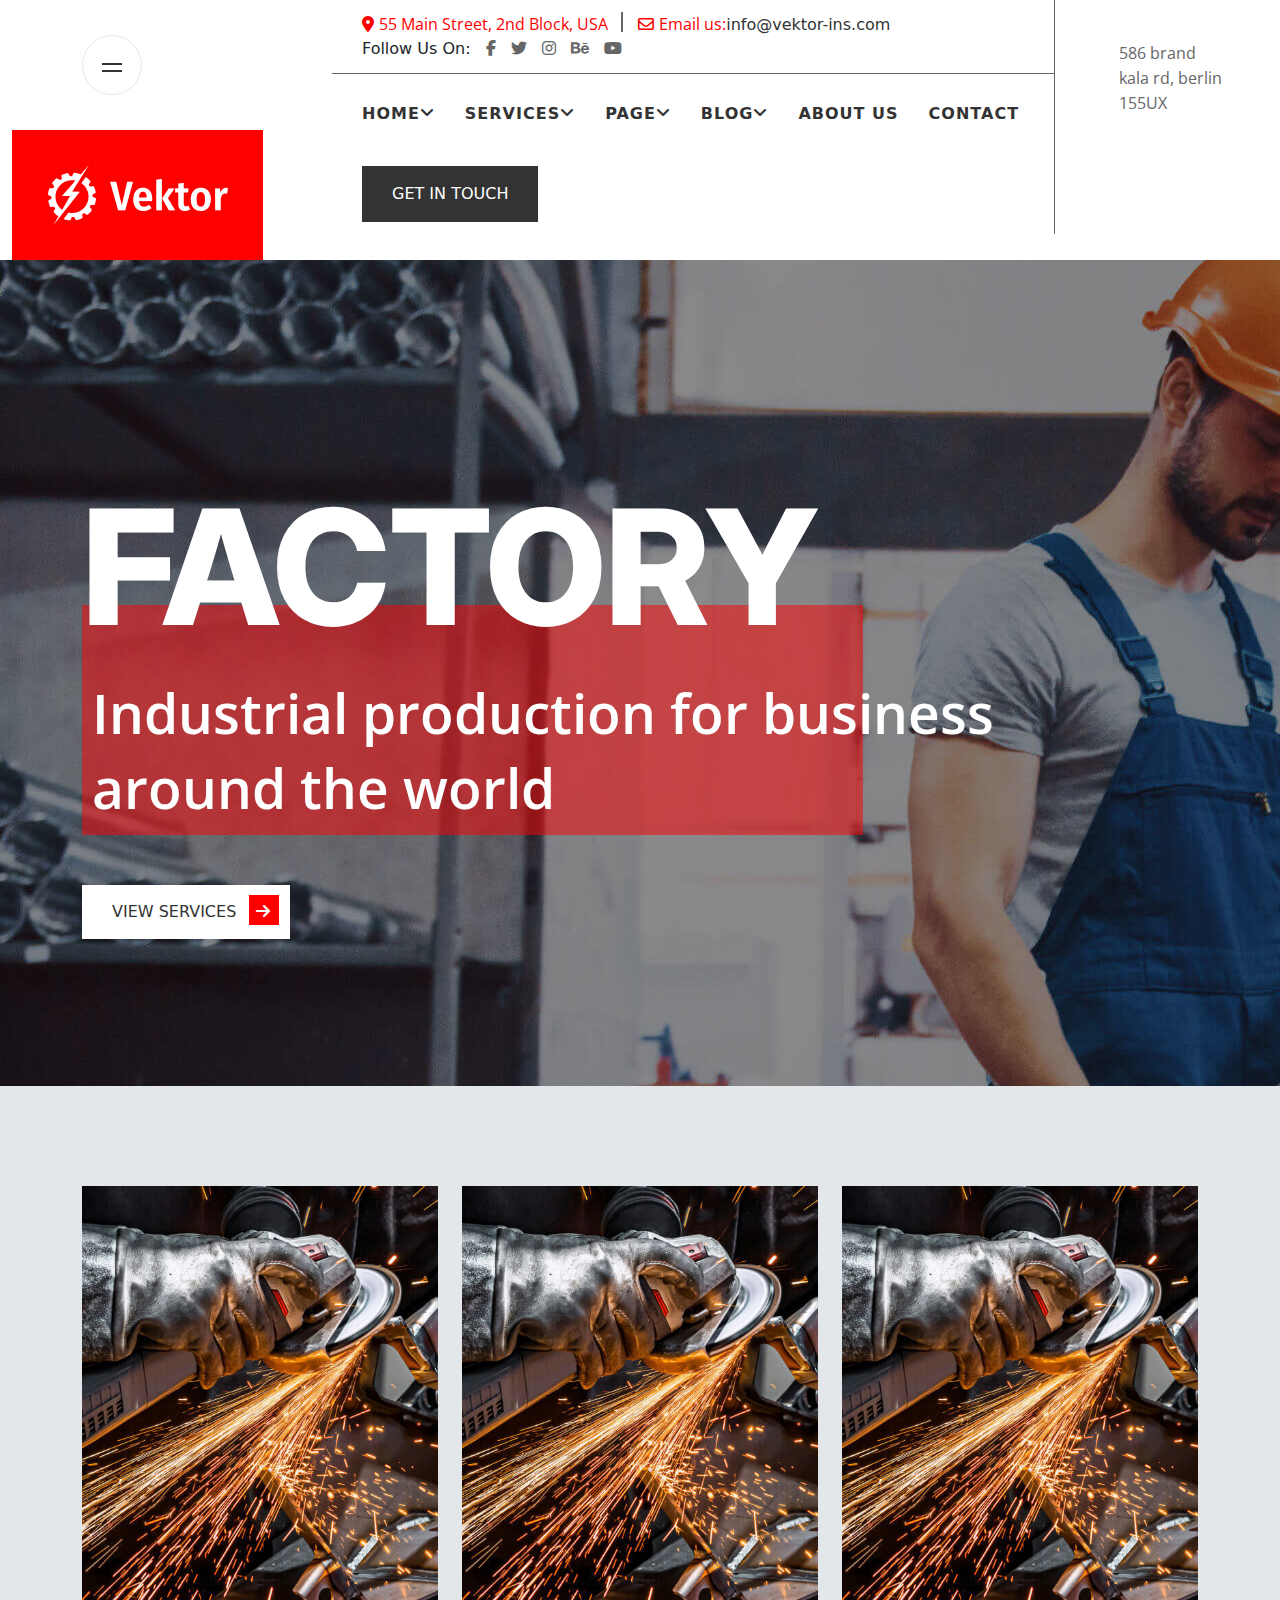
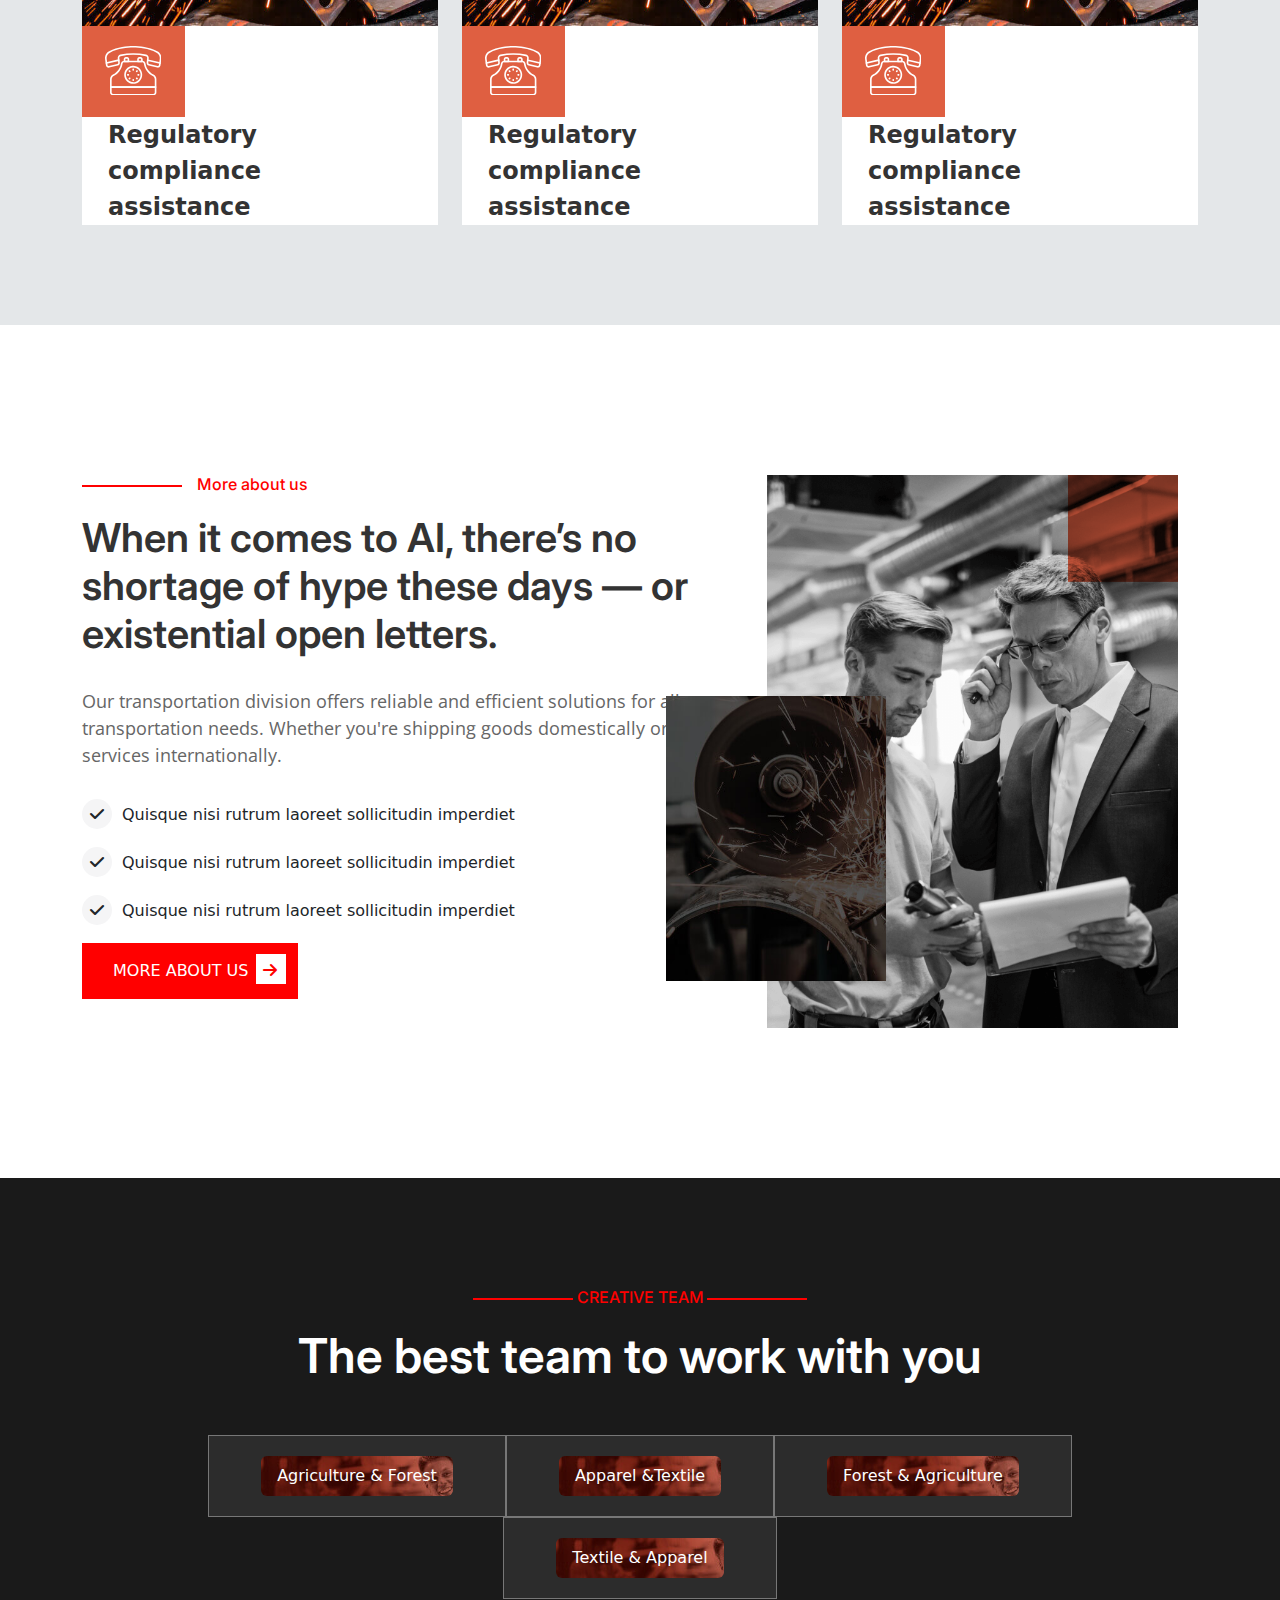
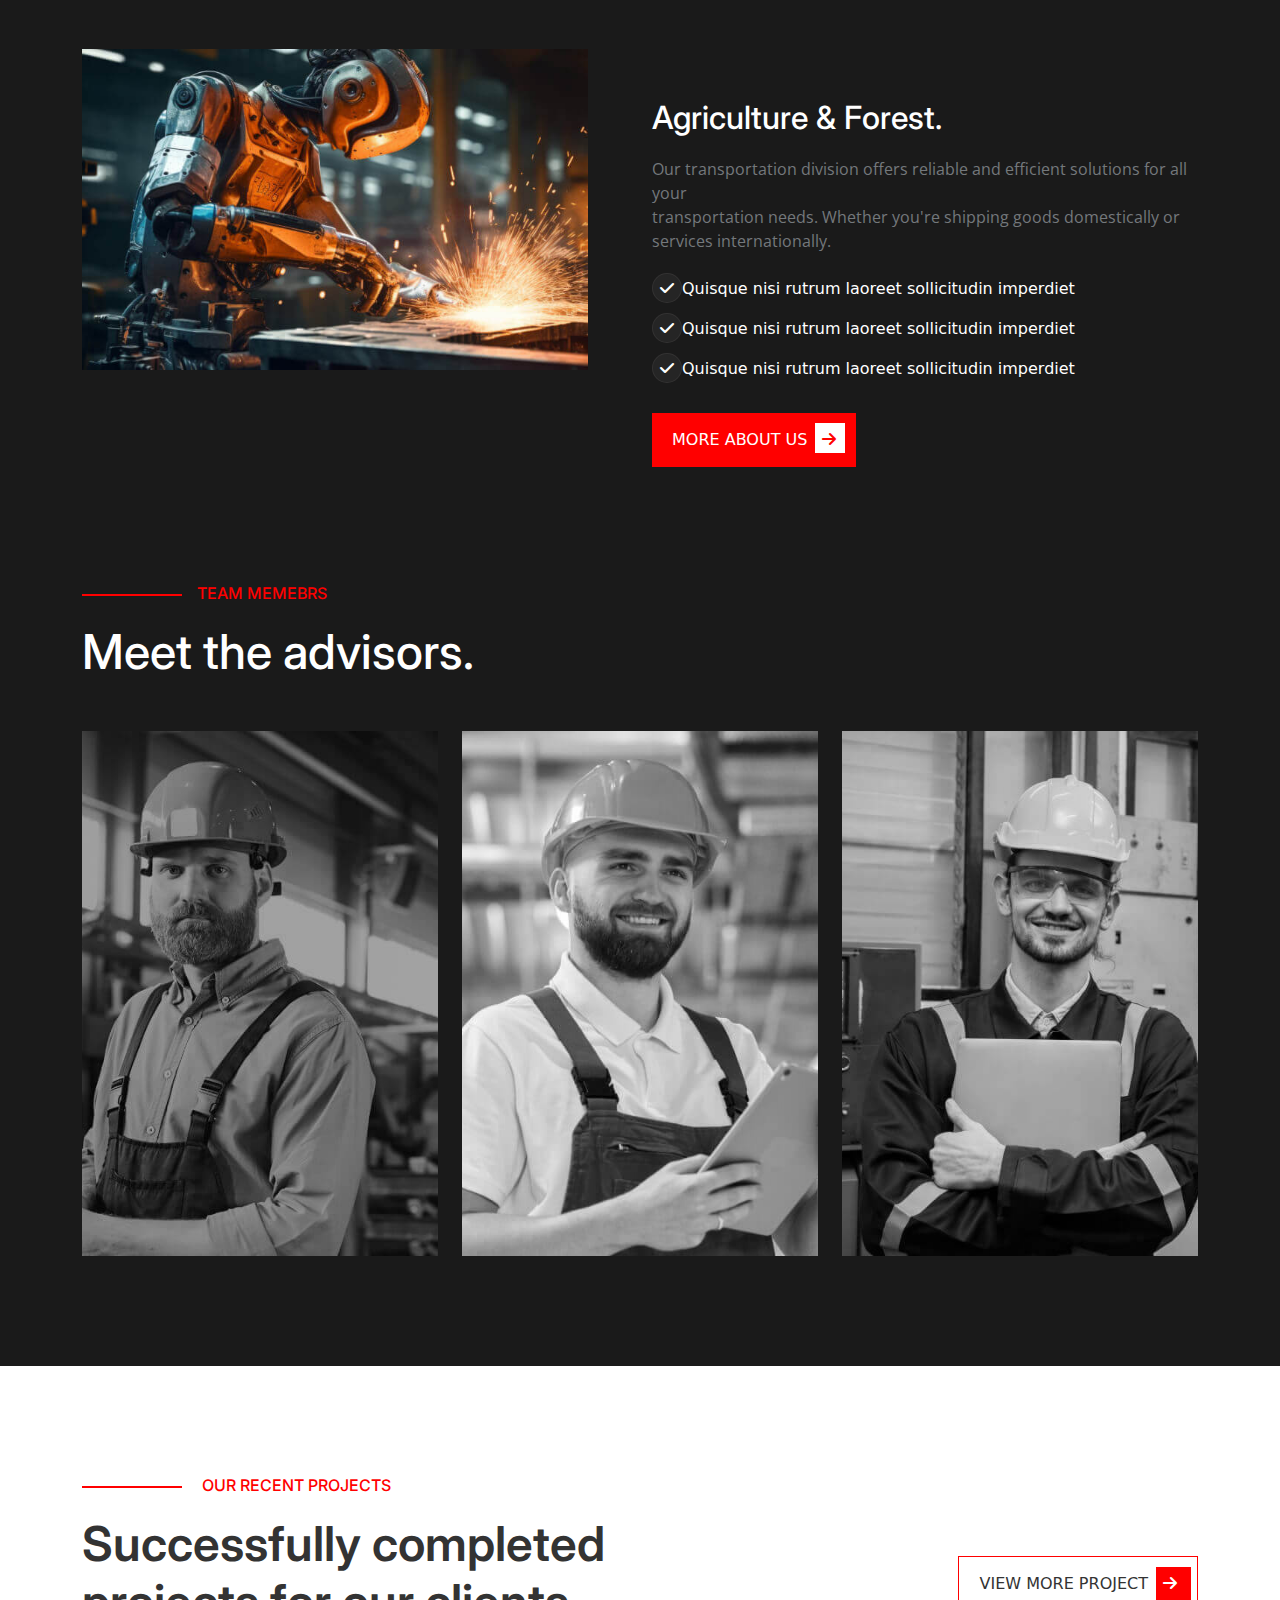
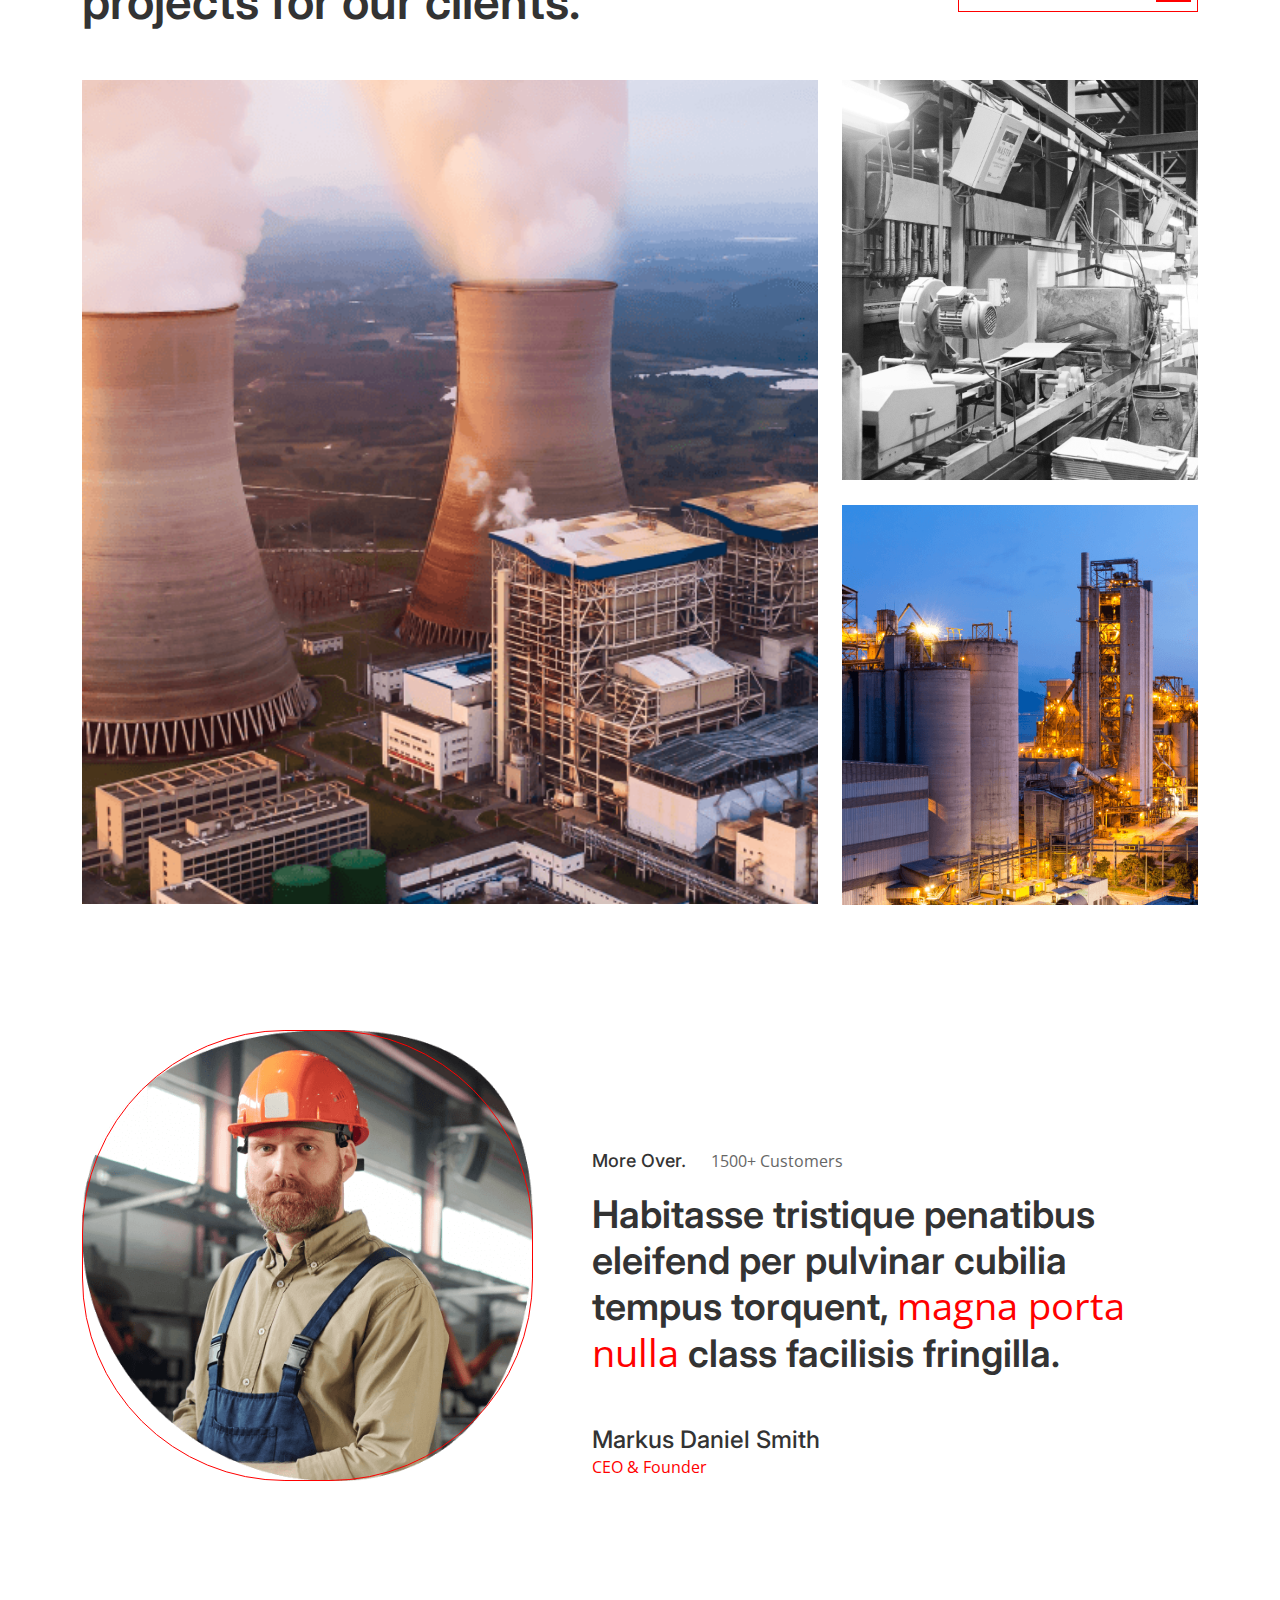
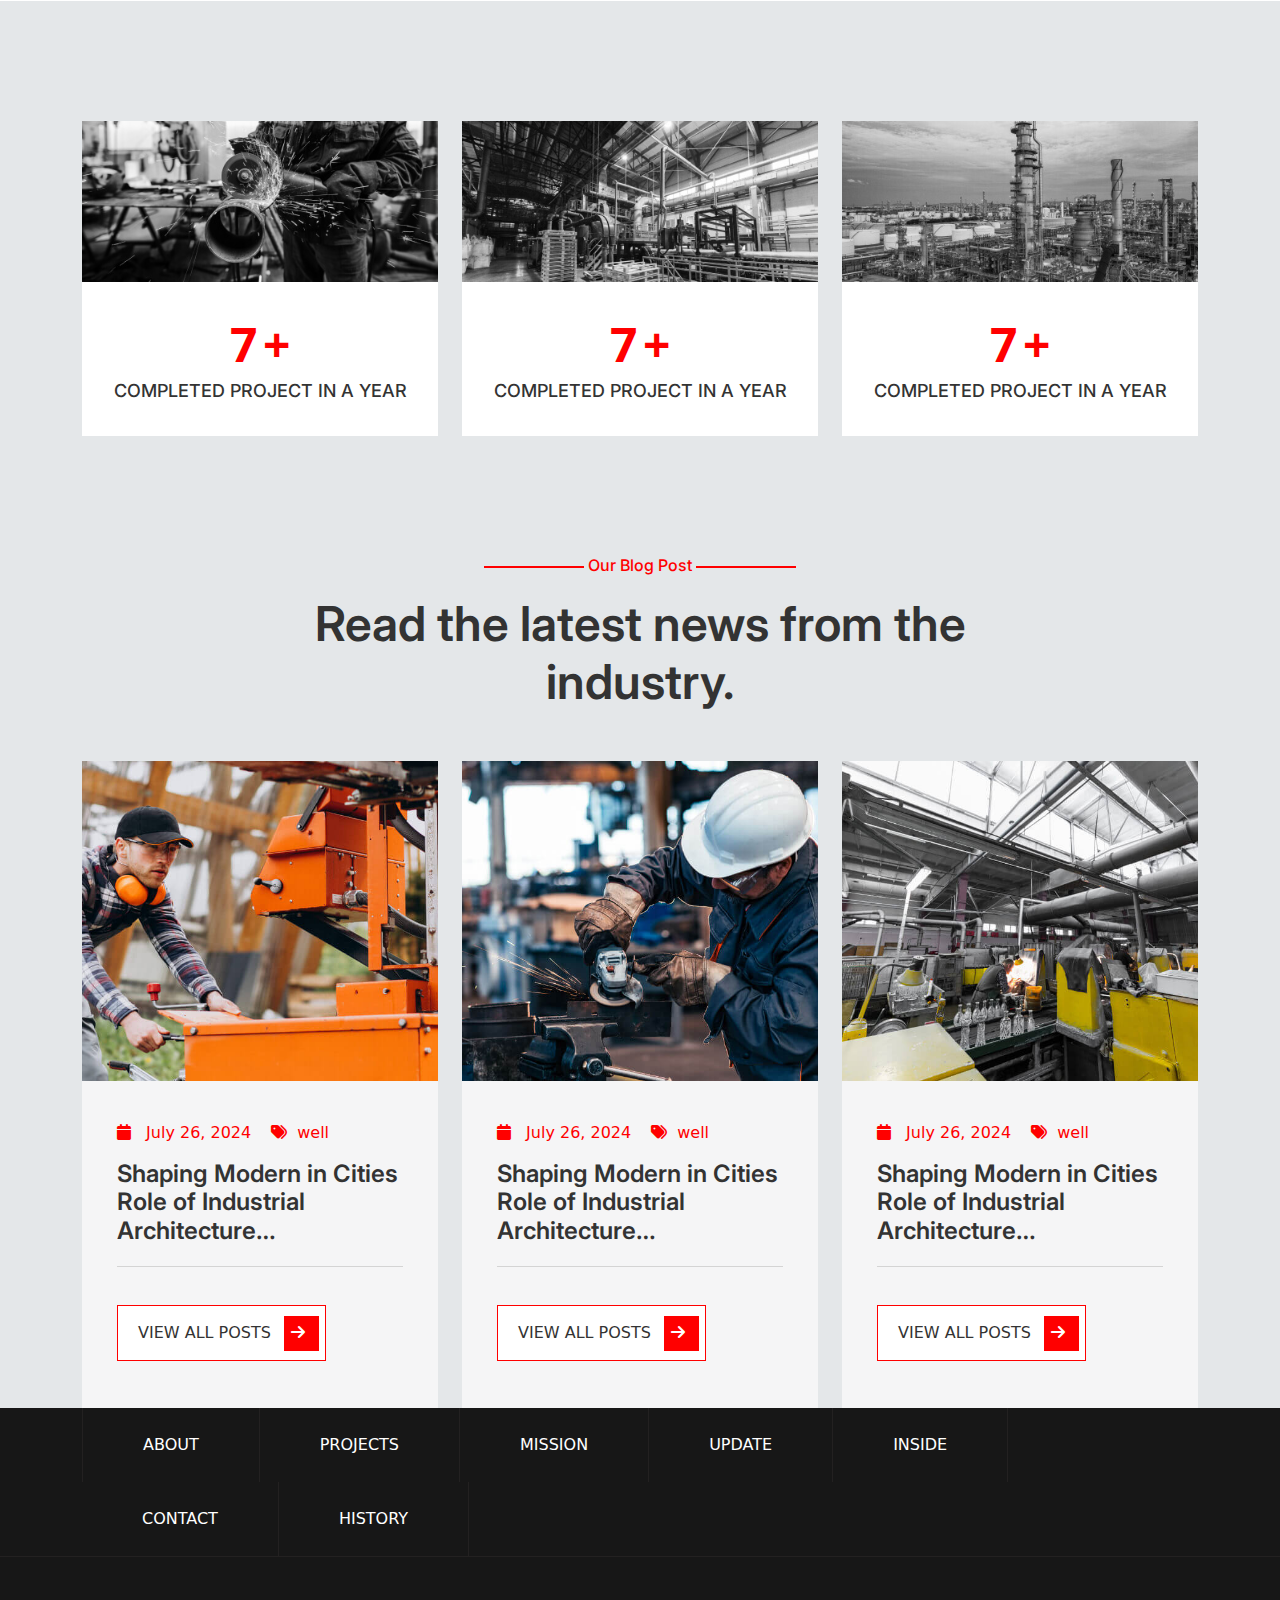
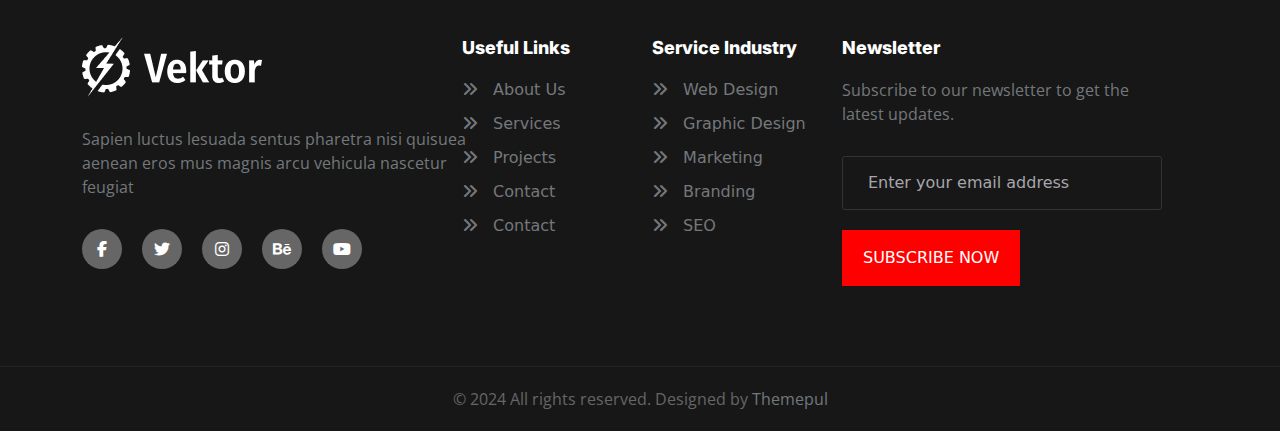
==== commit b98884a6: "code added" ====
--- a/index.html
+++ b/index.html
@@ -32,7 +32,7 @@
                         </div>
                         <div class="logo">
                             <a href="#">
-                                <img src="/img/logo (2).png" alt="">
+                                <img src="img/logo (2).png" alt="">
                             </a>
                         </div>
                     </div>
@@ -137,7 +137,7 @@
 ==========================-->
     <section class="hero-area">
         <div class="hero-slider">
-          <div class="hero" style="background: url('./img/hero/slideimg3.jpg');">
+          <div class="hero" style="background: url('img/hero/slideimg3.jpg');">
             <div class="container">
                 <div class="row">
                     <div class="col-xl-12">
@@ -150,7 +150,7 @@
                 </div>
             </div>
           </div>
-          <div class="hero" style="background: url('./img/hero/slideimg2.jpg');">
+          <div class="hero" style="background: url('img/hero/slideimg2.jpg');">
             <div class="container">
                 <div class="row">
                     <div class="col-xl-12">
@@ -163,7 +163,7 @@
                 </div>
             </div>
           </div>
-          <div class="hero" style="background: url('./img/hero/slideimg4.jpg');">
+          <div class="hero" style="background: url('img/hero/slideimg4.jpg');">
             <div class="container">
                 <div class="row">
                     <div class="col-xl-12">
@@ -177,7 +177,7 @@
             </div>
           </div>
         </div>
-      </section>
+    </section>
 <!--=========================
         BANNER END
 ==========================-->
@@ -345,7 +345,7 @@
                 <div class="team-work-tabs">
                     <ul class="nav nav-pills mb-3" id="pills-tab" role="tablist">
                         <li class="nav-item" role="presentation">
-                          <button style="background: url(img/about/single-about-client-company2.jpg);" class="nav-link active" id="agriculture-tab" data-bs-toggle="tab" data-bs-target="#agriculture" type="button" role="tab" aria-controls="agriculture" aria-selected="true">Agriculture & Forest</button>
+                          <button  style="background: url(img/about/single-about-client-company2.jpg);" class="nav-link active" id="agriculture-tab" data-bs-toggle="tab" data-bs-target="#agriculture" type="button" role="tab" aria-controls="agriculture" aria-selected="true">Agriculture & Forest</button>
                         </li>
                         <li class="nav-item" role="presentation">
                             <button style="background: url(img/about/single-about-client-company2.jpg);" class="nav-link " id="textile-tab" data-bs-toggle="pill" data-bs-target="#textile" type="button" role="tab" aria-controls="textile" aria-selected="true">Apparel &Textile</button>
@@ -491,7 +491,7 @@
             <div class="col-xl-4">
                 <div class="advisor-item">
                     <div class="advisor-image">
-                        <img src="/img/team/team.jpg" alt="">
+                        <img src="img/team/team.jpg" alt="">
                     </div>
                     <div class="team-social">
                         <ul>
@@ -510,7 +510,7 @@
             <div class="col-xl-4">
                 <div class="advisor-item">
                     <div class="advisor-image">
-                        <img src="/img/team/teamimg4.jpg" alt="">
+                        <img src="img/team/teamimg4.jpg" alt="">
                     </div>
                     <div class="team-social">
                         <ul>
@@ -529,7 +529,7 @@
             <div class="col-xl-4">
                 <div class="advisor-item">
                     <div class="advisor-image">
-                        <img src="/img/team/teamimg2.jpg" alt="">
+                        <img src="img/team/teamimg2.jpg" alt="">
                     </div>
                     <div class="team-social">
                         <ul>
@@ -572,7 +572,7 @@
             <div class="col-xl-8">
                 <div class="project-item">
                     <div class="project-image">
-                        <img src="/img/project/project-1.png" alt="">
+                        <img src="img/project/project-1.png" alt="">
                     </div>
                     <div class="project-content">
                         <div class="project-box1"></div>
@@ -593,7 +593,7 @@
                     <div class="clo-xl-12">
                         <div class="project-item">
                             <div class="project-image-2">
-                                <img src="/img/project/project-2.png" alt="">
+                                <img src="img/project/project-2.png" alt="">
                             </div>
                             <div class="project-content-2">
                                 <div class="project-box3"></div>
@@ -612,7 +612,7 @@
                     <div class="clo-xl-12">
                         <div class="project-item">
                             <div class="project-image-2">
-                                <img src="/img/project/project-3.png" alt="">
+                                <img src="img/project/project-3.png" alt="">
                             </div>
                             <div class="project-content">
                                 <div class="project-box3"></div>
@@ -645,7 +645,7 @@
         <div class="row">
             <div class="col-xl-5">
                 <div class="customer-image">
-                    <img src="/img/home-one/testimonial-img.png" alt="">
+                    <img src="img/home-one/testimonial-img.png" alt="">
                 </div>
             </div>
             <div class="col-xl-7">
@@ -673,7 +673,7 @@
             <div class="col-xl-4">
                 <div class="counter-item">
                     <div class="counter-image">
-                        <img src="/img/home-one/counter-v2-img.jpg" alt="">
+                        <img src="img/home-one/counter-v2-img.jpg" alt="">
                     </div>
                     <div class="counter-text">
                         <div class="counter-plugin"><span class="counter " data-duration="90000">35000</span> <span>+</span></div>
@@ -684,7 +684,7 @@
             <div class="col-xl-4">
                 <div class="counter-item">
                     <div class="counter-image">
-                        <img src="/img/home-one/counter-v2-img-two.jpg" alt="">
+                        <img src="img/home-one/counter-v2-img-two.jpg" alt="">
                     </div>
                     <div class="counter-text">
                         <div class="counter-plugin"><span class="counter " data-duration="90000">35000</span> <span>+</span></div>
@@ -695,7 +695,7 @@
             <div class="col-xl-4">
                 <div class="counter-item">
                     <div class="counter-image">
-                        <img src="/img/home-one/counter-v2-img-three.jpg" alt="">
+                        <img src="img/home-one/counter-v2-img-three.jpg" alt="">
                     </div>
                     <div class="counter-text">
                         <div class="counter-plugin"><span class="counter " data-duration="90000">35000</span> <span>+</span></div>
@@ -776,24 +776,111 @@
         </div>
     </div>
 </section>
-
-
-
 <!-- =========================
         Blog End
 ========================== -->
 
-
-
-
+<!-- =========================
+        Footer Start
+==========================  -->
+<section class="footer-area" style="background: url(img/footer-shape-1.png);" >
+    <div class="footer-menu-area">
+        <div class="container">
+            <div class="row">
+                <div class="col-xl-12">
+                    <div class="footer-menu">
+                        <ul class="d-flex flex-wrap">
+                            <li><a href="#">About</a></li>
+                            <li><a href="#">Projects</a></li>
+                            <li><a href="#">Mission</a></li>
+                            <li><a href="#">Update</a></li>
+                            <li><a href="#">Inside</a></li>
+                            <li><a href="#">Contact</a></li>
+                            <li><a href="#">History</a></li>
+                        </ul>
+                    </div>
+                </div>
+            </div>
+        </div>
+    </div>
+    <div class="footer-padding">
+        <div class="container">
+            <div class="row">
+                <div class="col-xl-4">
+                    <div class="footer-social-area">
+                        <div class="footer-logo-image">
+                            <a href="#"><img src="img/logo (2).png" alt=""></a>
+                        </div>
+                        <p>Sapien luctus lesuada sentus pharetra nisi quisuea aenean eros mus magnis arcu vehicula nascetur feugiat</p>
+                        <div class="footer-social-link">
+                            <ul class="d-flex flex-wrap">
+                                <li><a href="#"><i class="fab fa-facebook-f"></i></a></li>
+                                <li><a href="#"><i class="fab fa-twitter"></i></a></li>
+                                <li><a href="#"><i class="fab fa-instagram"></i></a></li>
+                                <li><a href="#"><i class="fab fa-behance"></i></a></li>
+                                <li><a href="#"><i class="fab fa-youtube"></i></a></li>
+                            </ul>
+                        </div>
+                    </div>
+                </div>
+                <div class="col-xl-2">
+                    <div class="footer-title-content">
+                        <h3 class="title">Useful Links</h3>
+                        <ul>
+                            <li><a href="#"><i class="fas fa-angle-double-right"></i> About Us</a></li>
+                            <li><a href="#"><i class="fas fa-angle-double-right"></i> Services</a></li>
+                            <li><a href="#"><i class="fas fa-angle-double-right"></i> Projects</a></li>
+                            <li><a href="#"><i class="fas fa-angle-double-right"></i> Contact</a></li>
+                            <li><a href="#"><i class="fas fa-angle-double-right"></i> Contact</a></li>
+                        </ul>
+                    </div>
+                </div>
+                <div class="col-xl-2">
+                    <div class="footer-title-content">
+                        <h3 class="title">Service Industry</h3>
+                        <ul>
+                            <li><a href="#"><i class="fas fa-angle-double-right"></i> Web Design</a></li>
+                            <li><a href="#"><i class="fas fa-angle-double-right"></i> Graphic Design</a></li>
+                            <li><a href="#"><i class="fas fa-angle-double-right"></i> Marketing</a></li>
+                            <li><a href="#"><i class="fas fa-angle-double-right"></i> Branding</a></li>
+                            <li><a href="#"><i class="fas fa-angle-double-right"></i> SEO</a></li>
+                        </ul>
+                    </div>
+                </div>
+                <div class="col-xl-4">
+                    <div class="footer-title-subscribe">
+                        <h3 class="title">Newsletter</h3>
+                        <p class="text">Subscribe to our newsletter to get the latest updates.</p>
+                        <form class="newsletter" action="#" method="post">
+                            <input type="email" placeholder="Enter your email address">
+                            <button class="footer-button" type="submit">Subscribe now</button>
+                        </form>
+                    </div>
+                </div>
+            </div>
+        </div>
+    </div>
+    <div class="footer-copyright">
+       <div class="container">
+        <div class="row">
+            <div class="col-xl-12">
+                <div class="footer-copyright-text"> <p class="mb-0">© 2024 All rights reserved. Designed by <a href="#">Themepul</a></p></div>
+            </div>
+        </div>
+       </div>
+    </div>
+</section>
+<!-- =========================
+        Footer End
+========================== -->
 
 
 
 
     <!-- JQUERY LIBRARY -->
-    <script src="/js/jquery.min.js"></script>
+    <script src="js/jquery.min.js"></script>
     <script src="js/slick.min.js"></script>
-    <script src="/js/counter.min.js"></script>
+    <script src="js/counter.min.js"></script>
     <!-- BOOTSTRAP JS -->
     <script src="js/bootstrap.bundle.min.js"></script>
     <!-- SELECT-2 JS -->
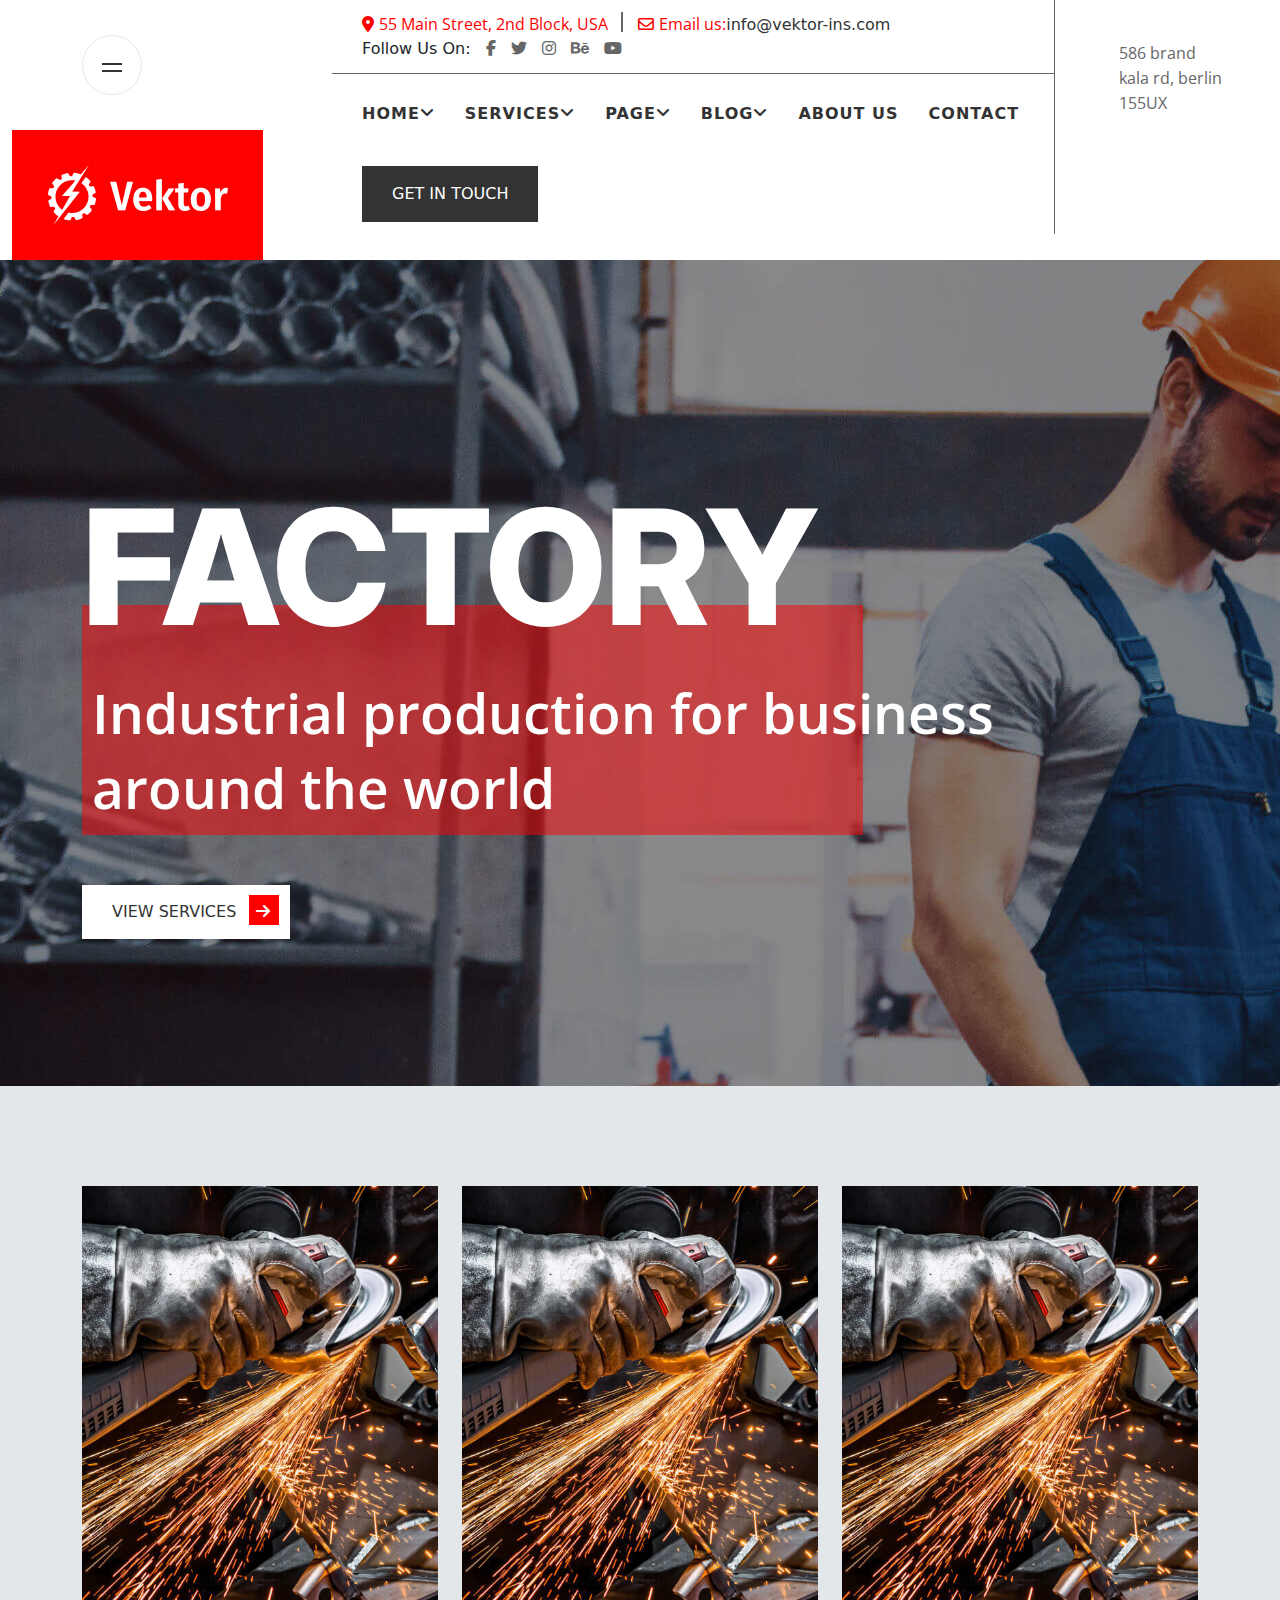
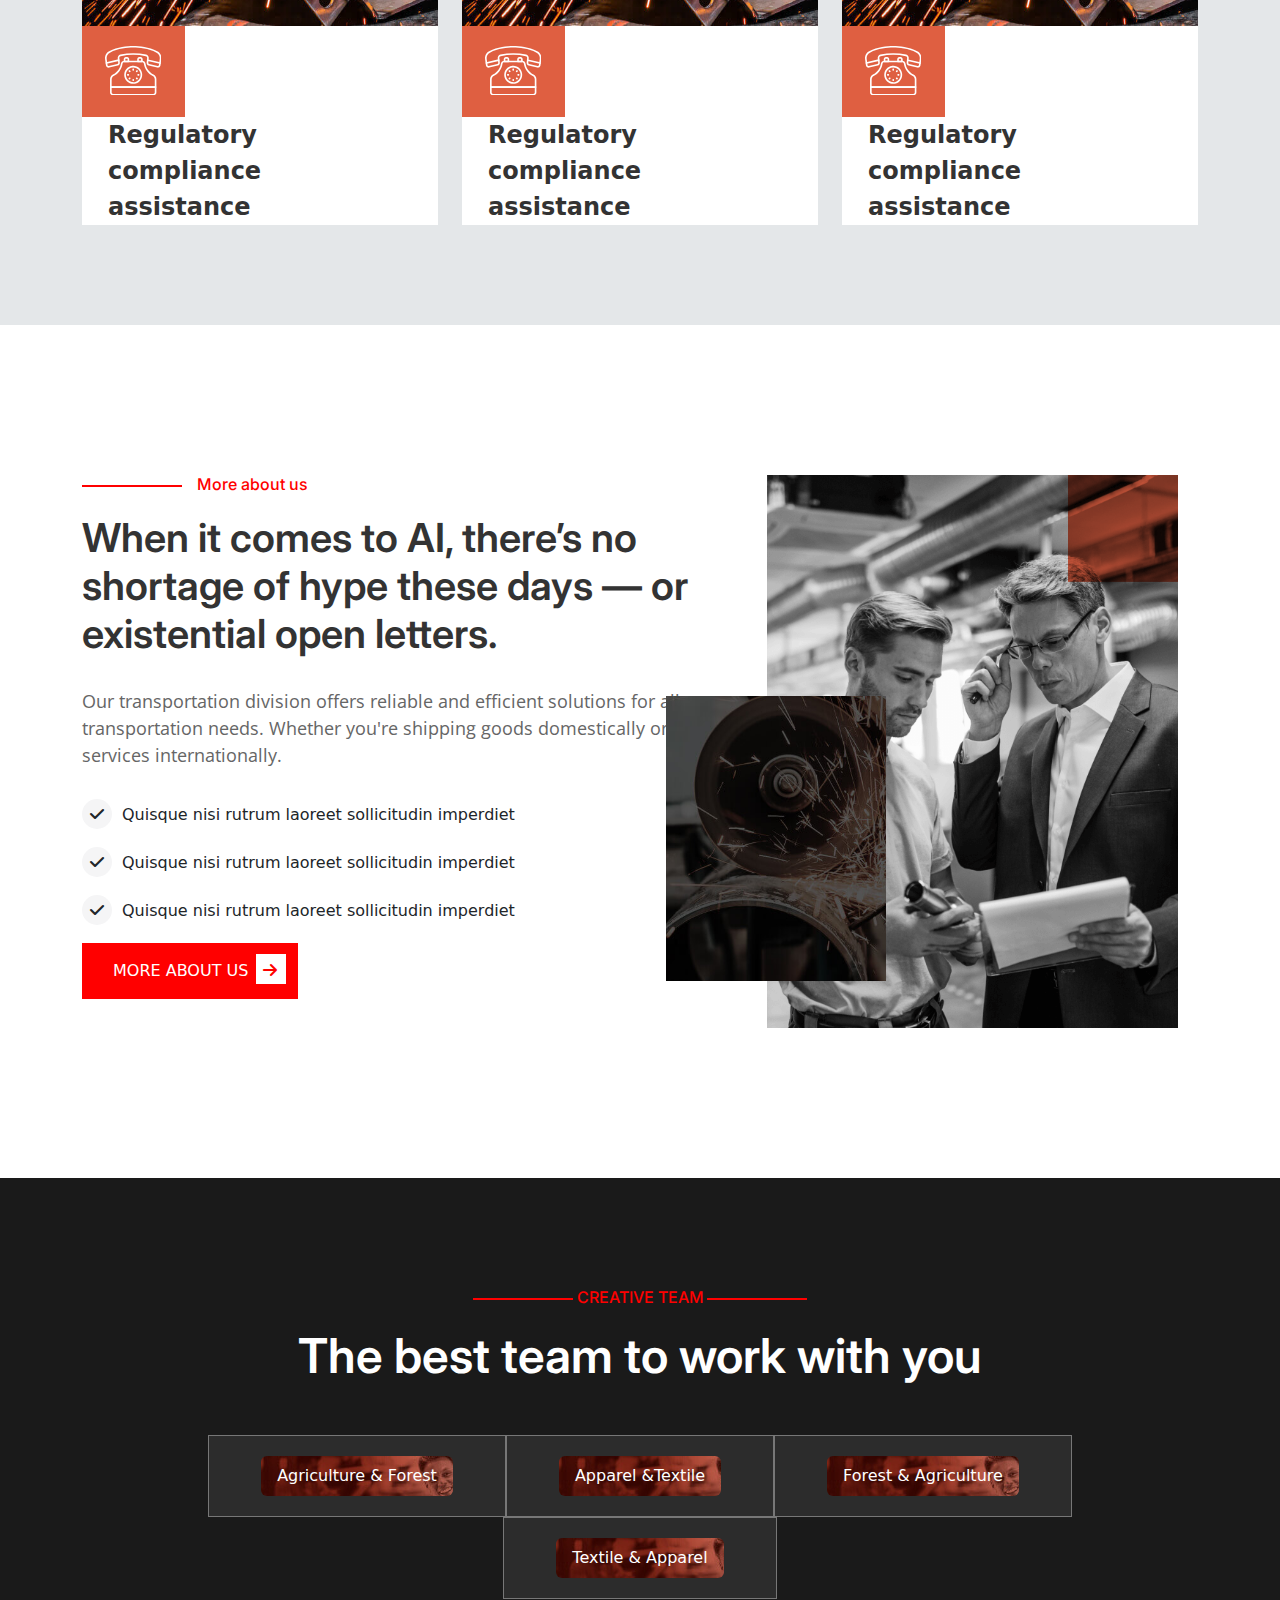
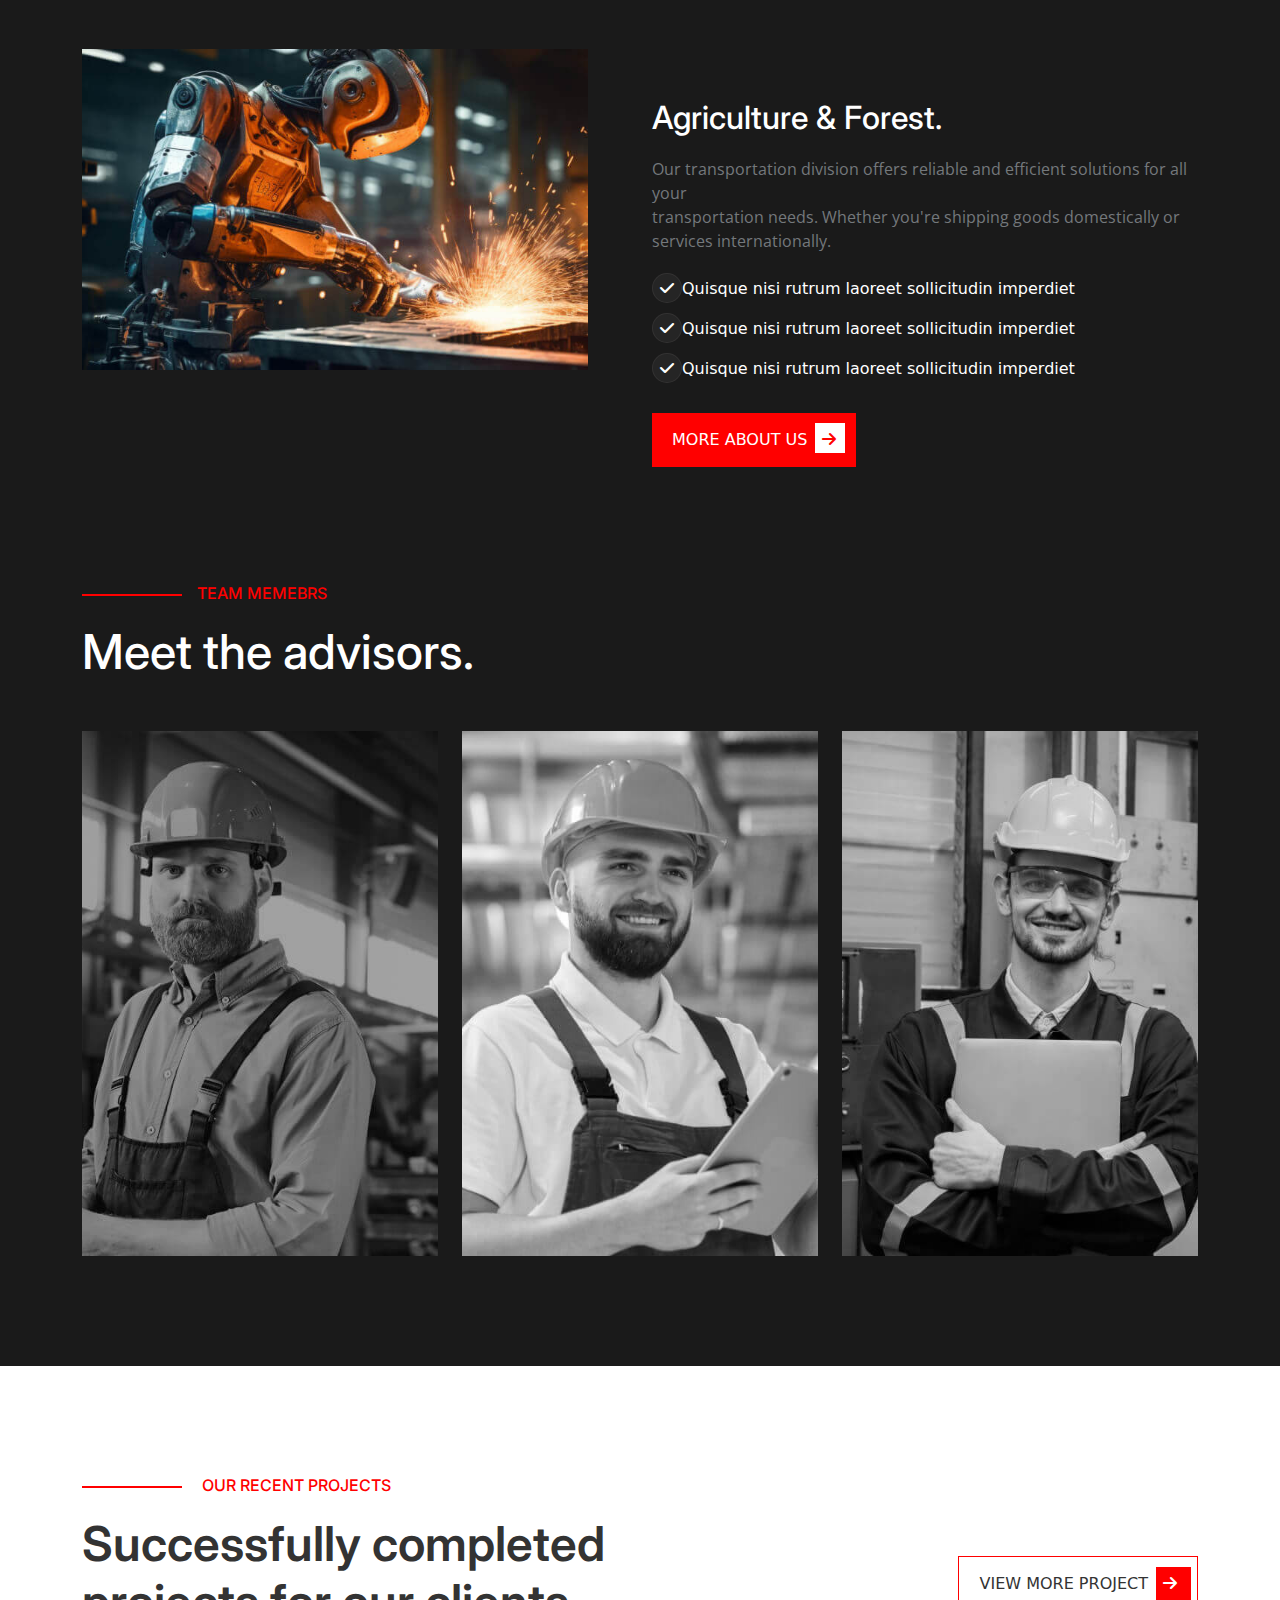
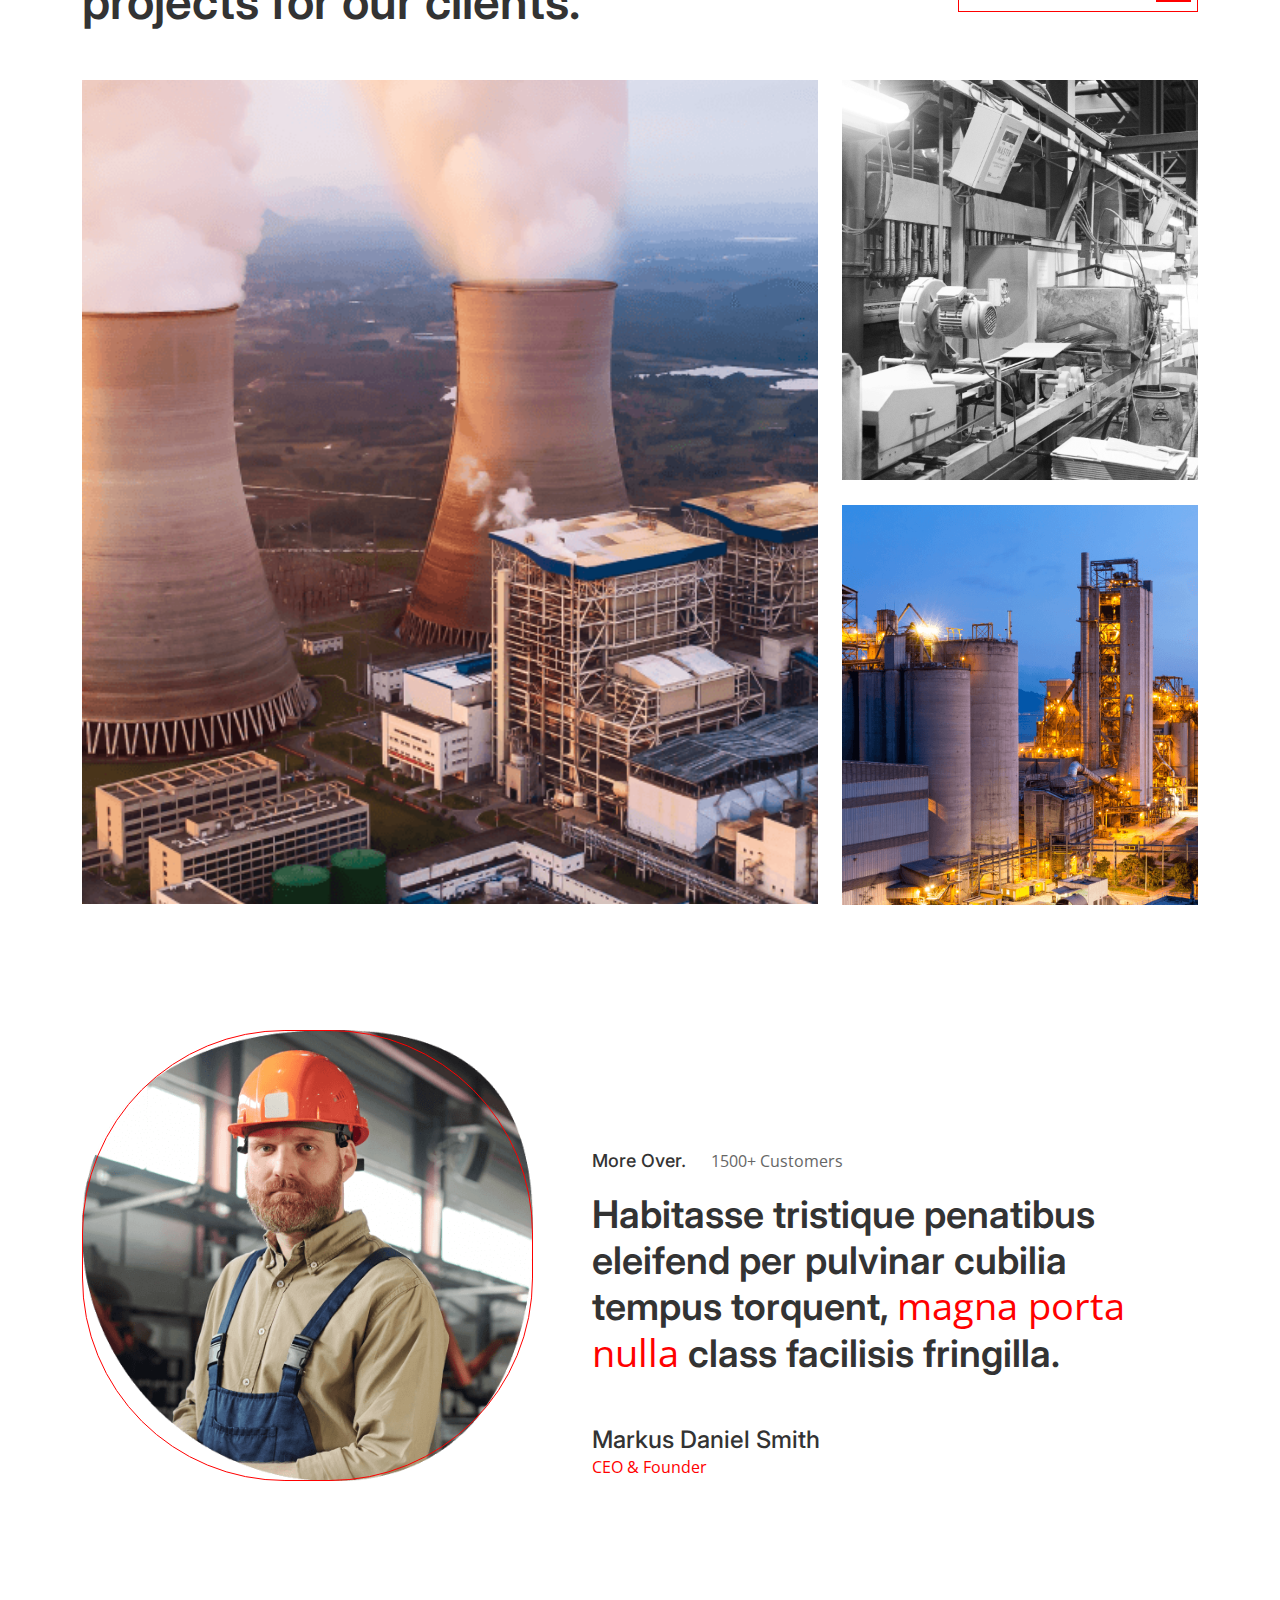
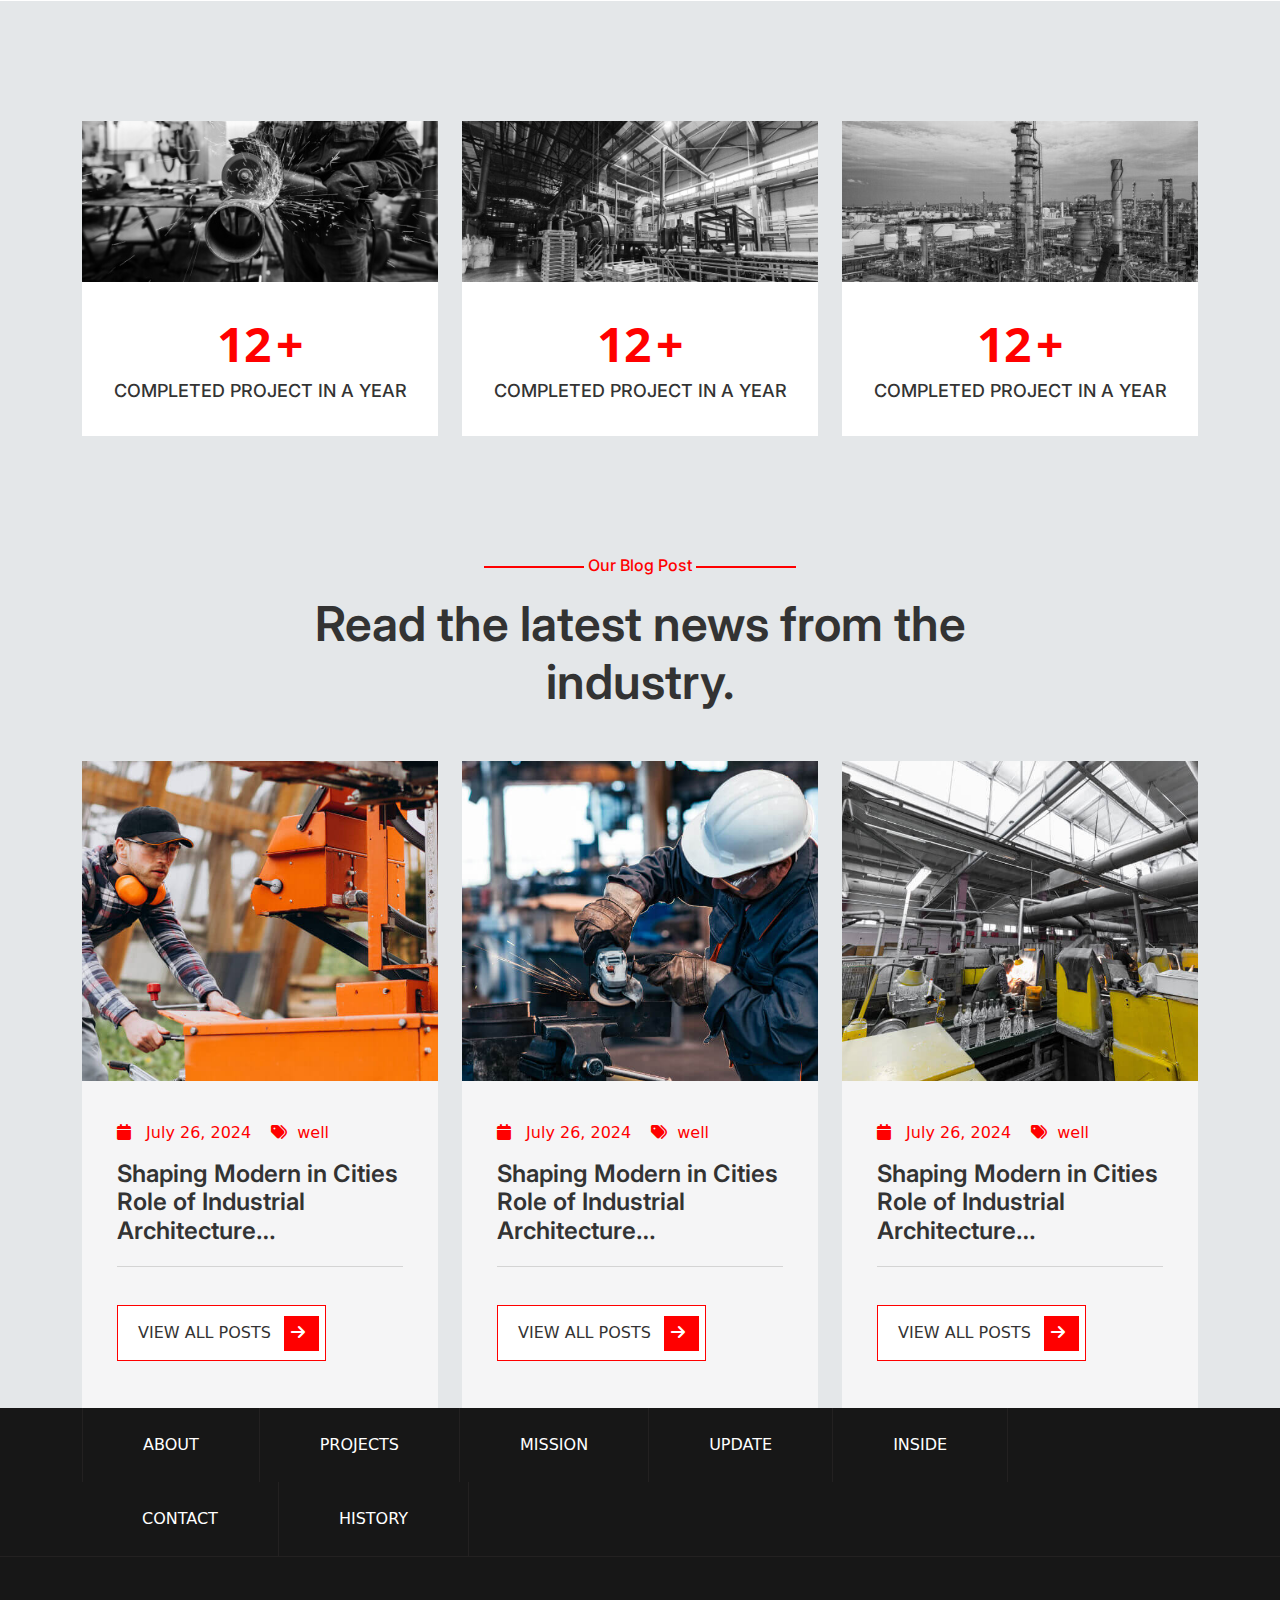
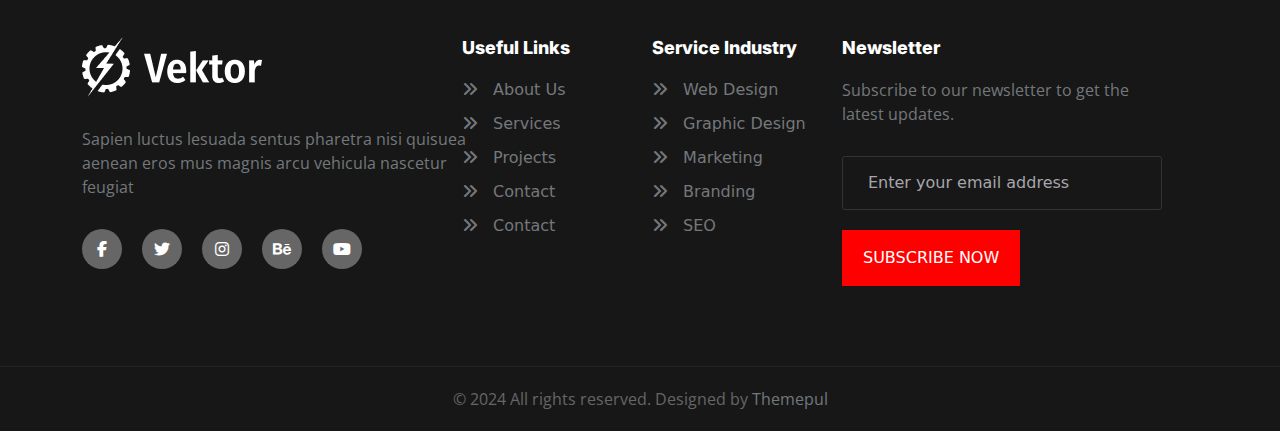
==== commit 62a6c257: "index.htm added" ====
--- a/index.html
+++ b/index.html
@@ -64,8 +64,8 @@
                                         <a href="#">Home<i class="fas fa-angle-down"></i></a>
                                         <ul class="submenu">
                                             <li><a href="#">Home</a></li>
-                                            <li><a href="#">Home two</a></li>
-                                            <li><a href="#">Home three</a></li>
+                                            <li><a href="home-two.html">Home two</a></li>
+                                            <li><a href="home-three.html">Home three</a></li>
                                         </ul>
                                     </li>
                                     <li>
